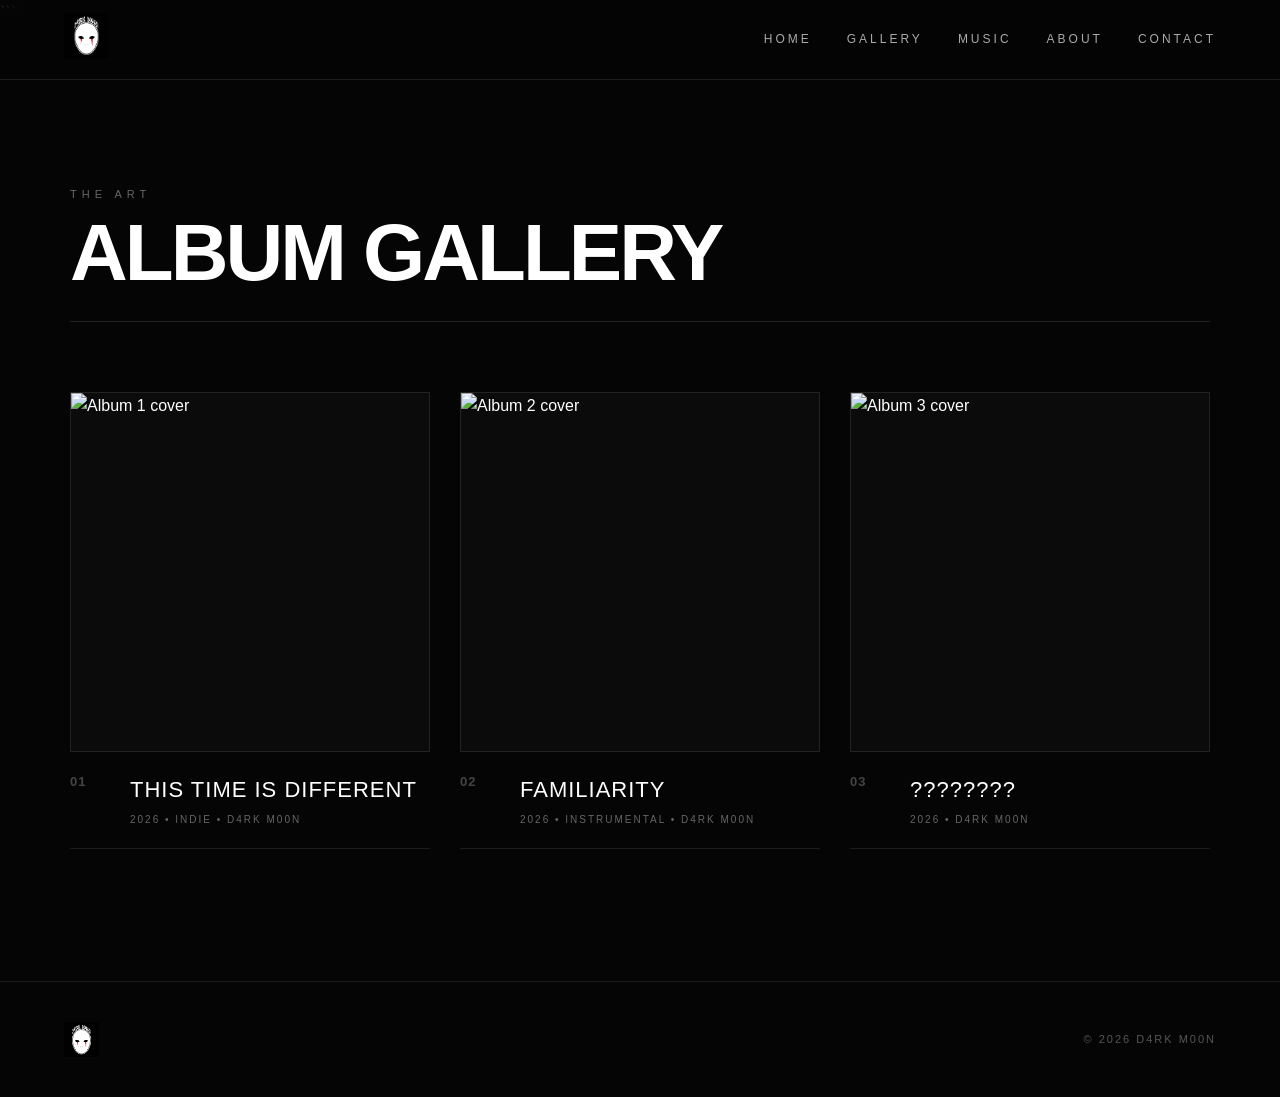
==== gallery.html @ 4975ec24 "Add files via upload" ====
<!DOCTYPE html>

<html lang="en">

<head>
    <meta charset="UTF-8">
    <meta name="viewport" content="width=device-width, initial-scale=1.0">

<title>D4RK M00N | Album Gallery</title>

<!-- Same stylesheet as the rest of the website -->
<link rel="stylesheet" href="style.css">

<link rel="icon" href="images/favicon.ico" type="image/x-icon">
```

</head>

<body>

<!-- ==============================
     NAVIGATION
=============================== -->

<header class="navbar">

    <a href="index.html" class="logo">
        <img src="images/logo.png" alt="D4RK M00N Logo">
    </a>

    <nav>
        <a href="index.html">Home</a>
        <a href="gallery.html">Gallery</a>
        <a href="index.html#music">Music</a>
        <a href="index.html#about">About</a>
        <a href="index.html#contact">Contact</a>
    </nav>

</header>


<!-- ==============================
     GALLERY HERO
=============================== -->

<main>

    <section class="gallery-section">

        <div class="section-header">

            <p class="section-label">
                THE ART
            </p>

            <h1>
                Album Gallery
            </h1>

        </div>


        <!-- ==============================
             ALBUM COVERS
        =============================== -->

        <div class="album-gallery">

            <!-- ALBUM 01 -->

            <article class="album-card">

                <div class="album-image">
                    <img
                        src="images/album1.png"
                        alt="Album 1 cover"
                    >
                </div>

                <div class="album-info">

                    <span class="album-number">
                        01
                    </span>

                    <div>
                        <h2>
                            This Time Is Different
                        </h2>

                        <p>
                            2026 • indie • D4RK M00N
                        </p>
                    </div>

                </div>

            </article>


            <!-- ALBUM 02 -->

            <article class="album-card">

                <div class="album-image">
                    <img
                        src="images/album2.png"
                        alt="Album 2 cover"
                    >
                </div>

                <div class="album-info">

                    <span class="album-number">
                        02
                    </span>

                    <div>
                        <h2>
                            Familiarity
                        </h2>

                        <p>
                            2026 • instrumental • D4RK M00N
                        </p>
                    </div>

                </div>

            </article>


            <!-- ALBUM 03 -->

<article class="album-card">

<button class="secret-album" onclick="revealSecret()">

    <div class="album-image">
        <img
            src="images/album3.png"
            alt="Album 3 cover"
        >
    </div>

    <div class="album-info">

        <span class="album-number">
            03
        </span>

        <div>
            <h2>
                ????????
            </h2>

            <p>
                2026 • D4RK M00N
            </p>
        </div>

    </div>

</button>


<!-- SECRET MESSAGE -->

<div id="secret-message" class="secret-message">
    <p>- .... .. ... / - .. -- . / .. ... / -.. .. ..-. ..-. . .-. . -. - -.--. -.-. --- -- .--. .-.. . - . / . -.. .. - .. --- -. -.--.-</p>
</div>

</article>


</main>


<!-- ==============================
     FOOTER
=============================== -->

<footer>

    <img
        src="images/logo.png"
        alt="D4RK M00N"
        class="footer-logo"
    >

    <p>
        © 2026 D4RK M00N
    </p>

</footer>
<script>
    function revealSecret() {
        const secret = document.getElementById("secret-message");

        secret.classList.toggle("show");
    }
</script>
</body>
</html>
---- style.css ----
/* ==================================
   RESET
================================== */

* {
    margin: 0;
    padding: 0;
    box-sizing: border-box;
}

html {
    scroll-behavior: smooth;
}

body {
    background: #050505;
    color: #ffffff;

    font-family:
        Arial,
        Helvetica,
        sans-serif;

    line-height: 1.6;
}


/* ==================================
   NAVIGATION
================================== */

.navbar {
    position: fixed;

    top: 0;
    left: 0;

    width: 100%;

    height: 80px;

    padding: 15px 5%;

    display: flex;

    justify-content: space-between;
    align-items: center;

    z-index: 1000;

    background: rgba(5, 5, 5, 0.85);

    border-bottom: 1px solid #1d1d1d;

    backdrop-filter: blur(12px);
}

.logo img {
    width: 45px;

    height: 45px;

    object-fit: contain;

}

.navbar nav {
    display: flex;

    gap: 35px;
}

.navbar nav a {
    color: #aaa;

    text-decoration: none;

    font-size: 12px;

    letter-spacing: 3px;

    text-transform: uppercase;

    transition: 0.3s;
}

.navbar nav a:hover {
    color: #ffffff;
}


/* ==================================
   HERO
================================== */

.hero {
    position: relative;

    min-height: 100vh;

    display: flex;

    justify-content: center;
    align-items: center;

    text-align: center;

    overflow: hidden;

    background:
        radial-gradient(
            circle at center,
            #202020 0%,
            #0c0c0c 40%,
            #050505 75%
        );
}

.hero-overlay {
    position: absolute;

    inset: 0;

    background:
        linear-gradient(
            180deg,
            transparent,
            rgba(0, 0, 0, 0.7)
        );
}

.hero-content {
    position: relative;

    z-index: 1;

    display: flex;

    flex-direction: column;

    align-items: center;
}

.hero-logo {
    width: 220px;

    max-width: 70vw;

    margin-bottom: 35px;

    filter:
        drop-shadow(
            0 0 30px rgba(255, 255, 255, 0.15)
        );
}

.hero-subtitle {
    color: #777;

    font-size: 11px;

    letter-spacing: 7px;

    margin-bottom: 35px;
}

.hero-button {
    padding: 14px 40px;

    border: 1px solid #555;

    color: #ffffff;

    text-decoration: none;

    font-size: 12px;

    letter-spacing: 4px;

    transition: 0.3s;
}

.hero-button:hover {
    background: #ffffff;

    color: #000000;
}


/* ==================================
   MUSIC SECTION
================================== */

.music-section {
    max-width: 1100px;

    margin: auto;

    padding: 130px 30px;
}

.section-header {
    margin-bottom: 60px;

    border-bottom: 1px solid #222;

    padding-bottom: 30px;
}

.section-label {
    color: #666;

    font-size: 11px;

    letter-spacing: 5px;

    margin-bottom: 12px;
}

.section-header h2,
.about-section h2,
.contact-section h2 {
    font-size: clamp(45px, 7vw, 80px);

    line-height: 0.95;

    text-transform: uppercase;

    letter-spacing: -3px;
}


/* ==================================
   TRACKS
================================== */

.track {
    display: grid;

    grid-template-columns: 80px 1fr;

    gap: 30px;

    padding: 40px 0;

    border-bottom: 1px solid #1c1c1c;
}

.track-number {
    color: #444;

    font-size: 18px;

    font-weight: bold;
}

.track-info h3 {
    font-size: 30px;

    margin-bottom: 3px;
}

.track-info > p {
    color: #666;

    font-size: 11px;

    letter-spacing: 3px;

    text-transform: uppercase;

    margin-bottom: 20px;
}

.track audio {
    width: 100%;

    max-width: 750px;

    height: 40px;
}


/* ==================================
   ABOUT
================================== */

.about-section {
    padding: 150px 30px;

    text-align: center;

    background: #0b0b0b;

    border-top: 1px solid #1b1b1b;

    border-bottom: 1px solid #1b1b1b;
}

.about-logo {
    width: 80px;

    margin-bottom: 35px;
}

.about-section h2 {
    margin-bottom: 30px;
}

.about-text {
    max-width: 600px;

    margin: auto;

    color: #888;

    font-size: 17px;
}


/* ==================================
   CONTACT / SOCIALS
================================== */

.contact-section {
    padding: 150px 30px;

    text-align: center;
}

.contact-section h2 {
    margin-bottom: 50px;
}

.social-links {
    display: flex;

    justify-content: center;

    flex-wrap: wrap;

    gap: 15px;
}

.social-links a {
    padding: 14px 25px;

    border: 1px solid #2c2c2c;

    color: #aaa;

    text-decoration: none;

    font-size: 11px;

    letter-spacing: 2px;

    text-transform: uppercase;

    transition: 0.3s;
}

.social-links a:hover {
    background: #ffffff;

    color: #000000;
}


/* ==================================
   FOOTER
================================== */

footer {
    padding: 40px 5%;

    display: flex;

    justify-content: space-between;

    align-items: center;

    border-top: 1px solid #1c1c1c;

    color: #555;

    font-size: 11px;

    letter-spacing: 2px;
}

.footer-logo {
    width: 35px;

    height: 35px;

    object-fit: contain;
}


/* ==================================
   MOBILE
================================== */

@media (max-width: 700px) {

    .navbar {
        height: 70px;

        padding: 12px 20px;
    }

    .navbar nav {
        gap: 15px;
    }

    .navbar nav a {
        font-size: 9px;

        letter-spacing: 1px;
    }

    .hero-logo {
        width: 170px;
    }

    .track {
        grid-template-columns: 1fr;

        gap: 10px;
    }

    .track-number {
        font-size: 13px;
    }

    .track-info h3 {
        font-size: 25px;
    }

    footer {
        flex-direction: column;

        gap: 15px;

        text-align: center;
    }
}
/* =========================
   SHEET MUSIC
   ========================= */

.sheet-music-section {
    max-width: 1100px;
    margin: 0 auto;
    padding: 130px 30px;
}

.sheet-music-content {
    margin-top: 50px;
}

.sheet-music-info {
    margin-bottom: 40px;
}

.sheet-music-info h3 {
    font-size: 28px;
    font-weight: 500;
    margin-bottom: 10px;
    letter-spacing: 1px;
}

.sheet-music-info > p {
    font-size: 14px;
    opacity: 0.6;
    margin-bottom: 35px;
}

.sheet-music-audio {
    width: 100%;
    max-width: 750px;
}

.audio-label {
    display: block;
    font-size: 10px;
    letter-spacing: 2px;
    margin-bottom: 10px;
    opacity: 0.6;
}

.sheet-music-audio audio {
    width: 100%;
    height: 40px;
}

/* PDF Viewer */

.pdf-container {
    width: 100%;
    height: 800px;
    border: 1px solid rgba(255, 255, 255, 0.15);
    overflow: hidden;
    background: #111;
}

.pdf-container iframe {
    width: 100%;
    height: 100%;
    border: none;
}

/* PDF Button */

.pdf-button-container {
    margin-top: 25px;
}

.pdf-button {
    display: inline-block;
    padding: 14px 25px;
    border: 1px solid rgba(255, 255, 255, 0.4);
    color: inherit;
    text-decoration: none;
    font-size: 11px;
    letter-spacing: 2px;
    transition: all 0.3s ease;
}

.pdf-button:hover {
    background: white;
    color: black;
    border-color: white;
}

/* Mobile */

@media (max-width: 768px) {

    .sheet-music-section {
        padding: 90px 20px;
    }

    .sheet-music-info h3 {
        font-size: 24px;
    }

    .pdf-container {
        height: 600px;
    }

}
/* Sheet Music Video */

.sheet-music-video {
    width: 100%;
    max-width: 900px;
    margin-top: 45px;
}

.sheet-music-video video {
    display: block;
    width: 100%;
    height: auto;
    max-height: 600px;
    background: #000;
    border: 1px solid rgba(255, 255, 255, 0.15);
}
/* ==================================
ALBUM GALLERY
================================== */

.gallery-section {
max-width: 1200px;
margin: auto;
padding: 160px 30px 130px;
}

.gallery-section .section-header {
margin-bottom: 70px;
}

.gallery-section .section-header h1 {
font-size: clamp(45px, 7vw, 80px);
line-height: 0.95;
text-transform: uppercase;
letter-spacing: -3px;
}

/* ==============================
ALBUM GRID
============================== */

.album-gallery {
display: grid;
grid-template-columns: repeat(3, 1fr);
gap: 30px;
}

/* ==============================
ALBUM CARD
============================== */

.album-card {
min-width: 0;
}

/* ==============================
ALBUM IMAGE
============================== */

.album-image {
position: relative;
width: 100%;
aspect-ratio: 1 / 1;

```
overflow: hidden;

background: #0b0b0b;
border: 1px solid #222;

transition: 0.4s ease;
```

}

.album-image img {
display: block;

```
width: 100%;
height: 100%;

object-fit: cover;

transition: 0.5s ease;
```

}

/* Hover effect */

.album-card:hover .album-image {
border-color: #555;
}

.album-card:hover .album-image img {
transform: scale(1.04);
}

/* ==============================
ALBUM INFORMATION
============================== */

.album-info {
display: grid;
grid-template-columns: 45px 1fr;

gap: 15px;

padding: 20px 0;

border-bottom: 1px solid #1c1c1c;

}

.album-number {
color: #444;

font-size: 13px;
font-weight: bold;

letter-spacing: 1px;

}

.album-info h2 {
margin-bottom: 5px;

font-size: 22px;
font-weight: 500;

text-transform: uppercase;
letter-spacing: 1px;

}

.album-info p {
color: #666;

font-size: 10px;
letter-spacing: 2px;

text-transform: uppercase;

}

/* ==============================
MOBILE
============================== */

@media (max-width: 800px) {

.gallery-section {
    padding: 120px 20px 90px;
}

.album-gallery {
    grid-template-columns: 1fr;
    gap: 50px;
}

.album-info h2 {
    font-size: 24px;
}

}
/* ==================================
SECRET ALBUM
================================== */

.secret-album {
display: block;

width: 100%;

padding: 0;

border: none;

background: none;

color: inherit;

font: inherit;

text-align: left;

cursor: pointer;

}

/* Keep the normal album hover effect */

.secret-album:hover .album-image {
border-color: #555;
}

.secret-album:hover .album-image img {
transform: scale(1.04);
}

/* ==============================
SECRET MESSAGE
============================== */

.secret-message {
max-height: 0;

overflow: hidden;

opacity: 0;

margin-top: 0;

padding: 0;

border: 1px solid transparent;

text-align: center;

transition:
    max-height 0.6s ease,
    opacity 0.6s ease,
    margin-top 0.6s ease,
    padding 0.6s ease;

}

/* Revealed state */

.secret-message.show {
max-height: 300px;

opacity: 1;

margin-top: 25px;

padding: 30px 20px;

border-color: #2c2c2c;

}

.secret-message p {
color: #888;

font-size: 12px;

letter-spacing: 4px;

line-height: 2;

text-transform: uppercase;

}
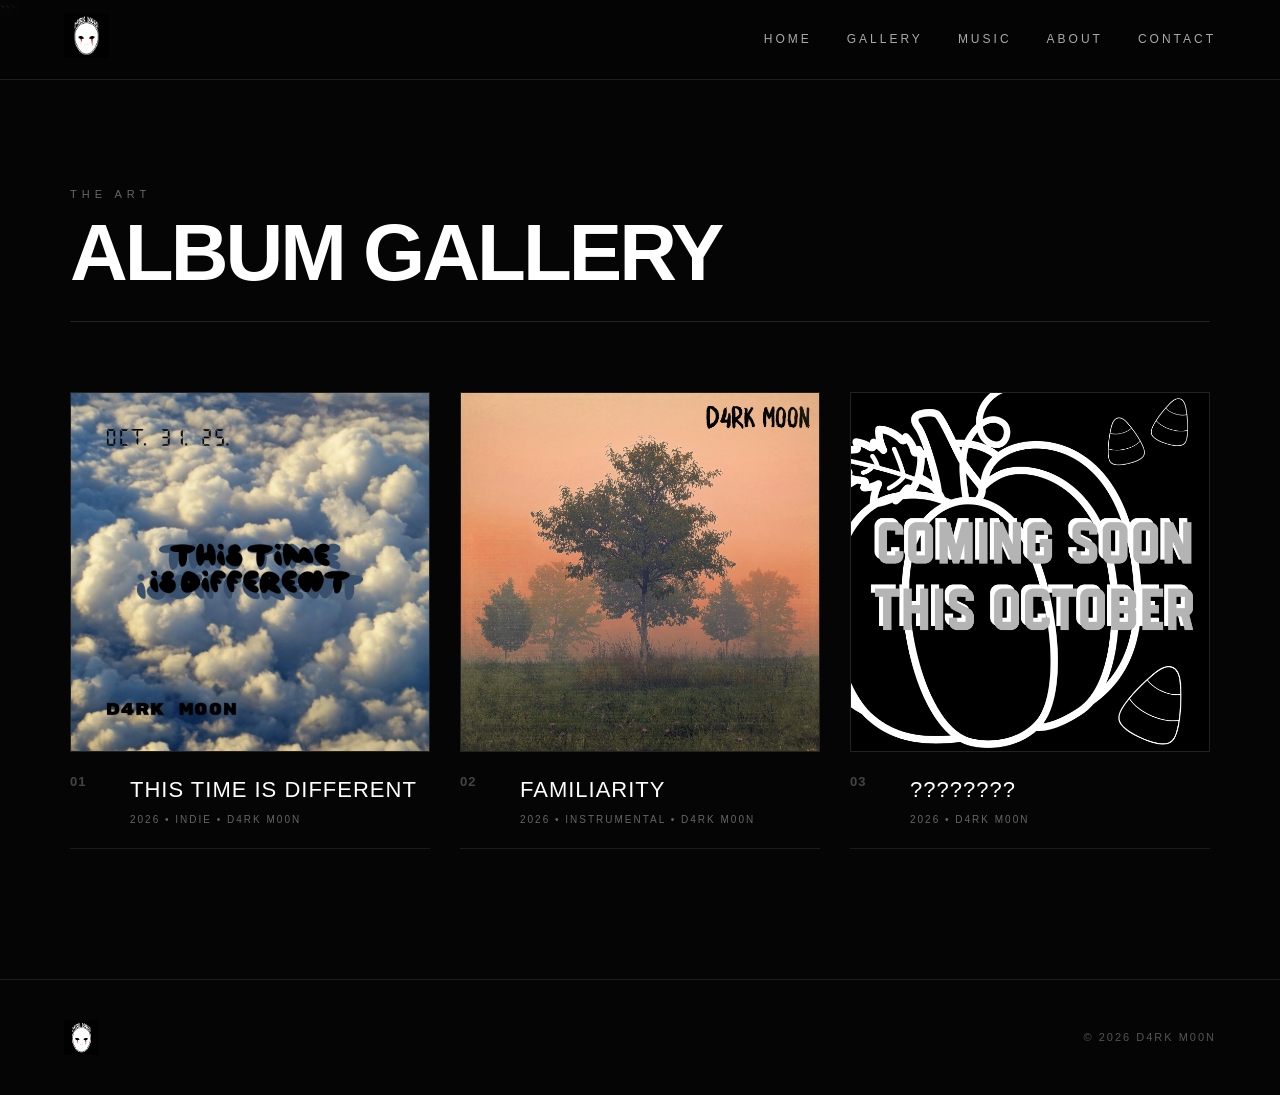
==== commit c14c3468: "Add files via upload" ====
--- a/gallery.html
+++ b/gallery.html
@@ -130,18 +130,31 @@
             </article>
 
 
-            <!-- ALBUM 03 -->
+<!-- ALBUM 03 - SECRET -->
 
 <article class="album-card">
 
-<button class="secret-album" onclick="revealSecret()">
-
-    <div class="album-image">
+<button class="secret-album" onclick="revealSecret()" aria-label="Reveal secret">
+
+    <div class="album-image secret-image">
+
         <img
             src="images/album3.png"
             alt="Album 3 cover"
         >
+
+        <!-- Secret overlay -->
+        <div id="secret-overlay" class="secret-overlay">
+
+            <div class="secret-content">
+                <span>YOU FOUND IT</span>
+                <p>Aopz Aptl Pz Kpmmlylua(Jvtwslal Lkpapvu)</p>
+            </div>
+
+        </div>
+
     </div>
+
 
     <div class="album-info">
 
@@ -163,15 +176,7 @@
 
 </button>
 
-
-<!-- SECRET MESSAGE -->
-
-<div id="secret-message" class="secret-message">
-    <p>- .... .. ... / - .. -- . / .. ... / -.. .. ..-. ..-. . .-. . -. - -.--. -.-. --- -- .--. .-.. . - . / . -.. .. - .. --- -. -.--.-</p>
-</div>
-
 </article>
-
 
 </main>
 
@@ -195,9 +200,23 @@
 </footer>
 <script>
     function revealSecret() {
-        const secret = document.getElementById("secret-message");
-
-        secret.classList.toggle("show");
+
+        const album = document.querySelector(".secret-album");
+
+        if (album.classList.contains("revealed")) {
+
+            album.classList.remove("revealed");
+
+        } else {
+
+            album.classList.add("glitching");
+
+            setTimeout(function () {
+                album.classList.remove("glitching");
+                album.classList.add("revealed");
+            }, 450);
+
+        }
     }
 </script>
 </body>
--- a/style.css
+++ b/style.css
@@ -615,28 +615,24 @@
 width: 100%;
 aspect-ratio: 1 / 1;
 
-```
 overflow: hidden;
 
 background: #0b0b0b;
 border: 1px solid #222;
 
 transition: 0.4s ease;
-```
 
 }
 
 .album-image img {
 display: block;
 
-```
 width: 100%;
 height: 100%;
 
 object-fit: cover;
 
 transition: 0.5s ease;
-```
 
 }
 
@@ -718,7 +714,7 @@
 
 }
 /* ==================================
-SECRET ALBUM
+SECRET ALBUM COVER
 ================================== */
 
 .secret-album {
@@ -742,67 +738,159 @@
 
 }
 
-/* Keep the normal album hover effect */
-
-.secret-album:hover .album-image {
-border-color: #555;
-}
-
-.secret-album:hover .album-image img {
-transform: scale(1.04);
-}
-
-/* ==============================
-SECRET MESSAGE
-============================== */
-
-.secret-message {
-max-height: 0;
+/* ==============================
+IMAGE
+============================== */
+
+.secret-image {
+position: relative;
 
 overflow: hidden;
 
+}
+
+/* ==============================
+SECRET OVERLAY
+============================== */
+
+.secret-overlay {
+position: absolute;
+
+inset: 0;
+
+display: flex;
+
+justify-content: center;
+
+align-items: center;
+
+padding: 30px;
+
+background: rgba(0, 0, 0, 0.88);
+
 opacity: 0;
 
-margin-top: 0;
-
-padding: 0;
-
-border: 1px solid transparent;
-
+visibility: hidden;
+
+transition:
+    opacity 0.5s ease,
+    visibility 0.5s ease;
+
+}
+
+/* Secret text */
+
+.secret-content {
 text-align: center;
 
-transition:
-    max-height 0.6s ease,
-    opacity 0.6s ease,
-    margin-top 0.6s ease,
-    padding 0.6s ease;
-
-}
-
-/* Revealed state */
-
-.secret-message.show {
-max-height: 300px;
-
+transform: translateY(15px);
+
+transition: transform 0.5s ease;
+
+}
+
+.secret-content span {
+display: block;
+
+margin-bottom: 20px;
+
+color: #555;
+
+font-size: 9px;
+
+letter-spacing: 5px;
+
+}
+
+.secret-content p {
+color: #ffffff;
+
+font-size: 14px;
+
+line-height: 2;
+
+letter-spacing: 4px;
+
+text-transform: uppercase;
+
+}
+
+/* ==============================
+REVEALED STATE
+============================== */
+
+.secret-album.revealed .secret-overlay {
 opacity: 1;
 
-margin-top: 25px;
-
-padding: 30px 20px;
-
-border-color: #2c2c2c;
-
-}
-
-.secret-message p {
-color: #888;
-
-font-size: 12px;
-
-letter-spacing: 4px;
-
-line-height: 2;
-
-text-transform: uppercase;
-
-}
+visibility: visible;
+
+}
+
+.secret-album.revealed .secret-content {
+transform: translateY(0);
+}
+
+/* Darken the album underneath */
+
+.secret-album.revealed .album-image img {
+filter: brightness(0.25);
+
+transform: scale(1.05);
+
+}
+
+/* ==============================
+GLITCH EFFECT
+============================== */
+
+.secret-album.glitching .album-image img {
+animation: albumGlitch 0.45s steps(2, end);
+}
+
+@keyframes albumGlitch {
+
+0% {
+    transform: translate(0, 0);
+    filter: brightness(1);
+}
+
+20% {
+    transform: translate(-5px, 2px);
+    filter: brightness(1.5);
+}
+
+40% {
+    transform: translate(5px, -2px);
+    filter: brightness(0.5);
+}
+
+60% {
+    transform: translate(-3px, 1px);
+    filter: brightness(1.3);
+}
+
+80% {
+    transform: translate(3px, -1px);
+    filter: brightness(0.7);
+}
+
+100% {
+    transform: translate(0, 0);
+    filter: brightness(0.25);
+}
+
+}
+
+/* ==============================
+MOBILE
+============================== */
+
+@media (max-width: 800px) {
+
+.secret-content p {
+    font-size: 11px;
+
+    letter-spacing: 3px;
+}
+
+}
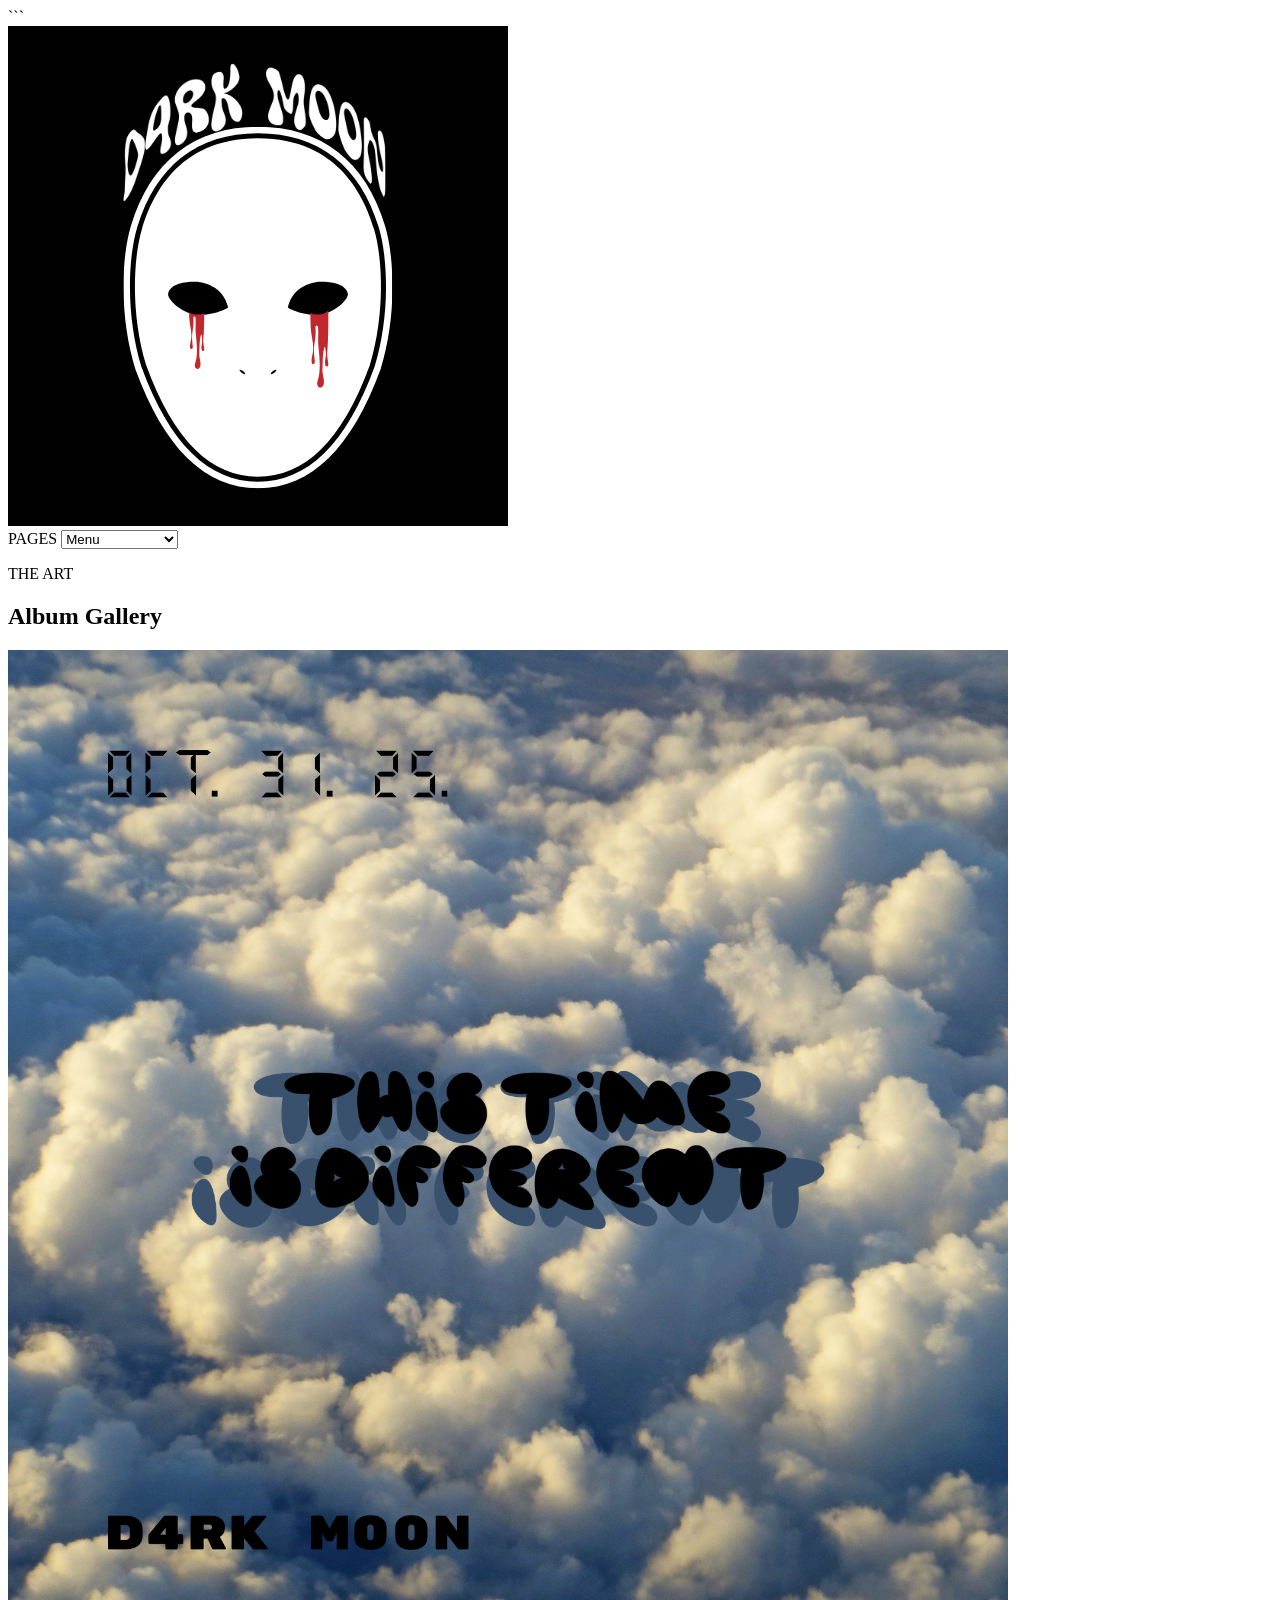
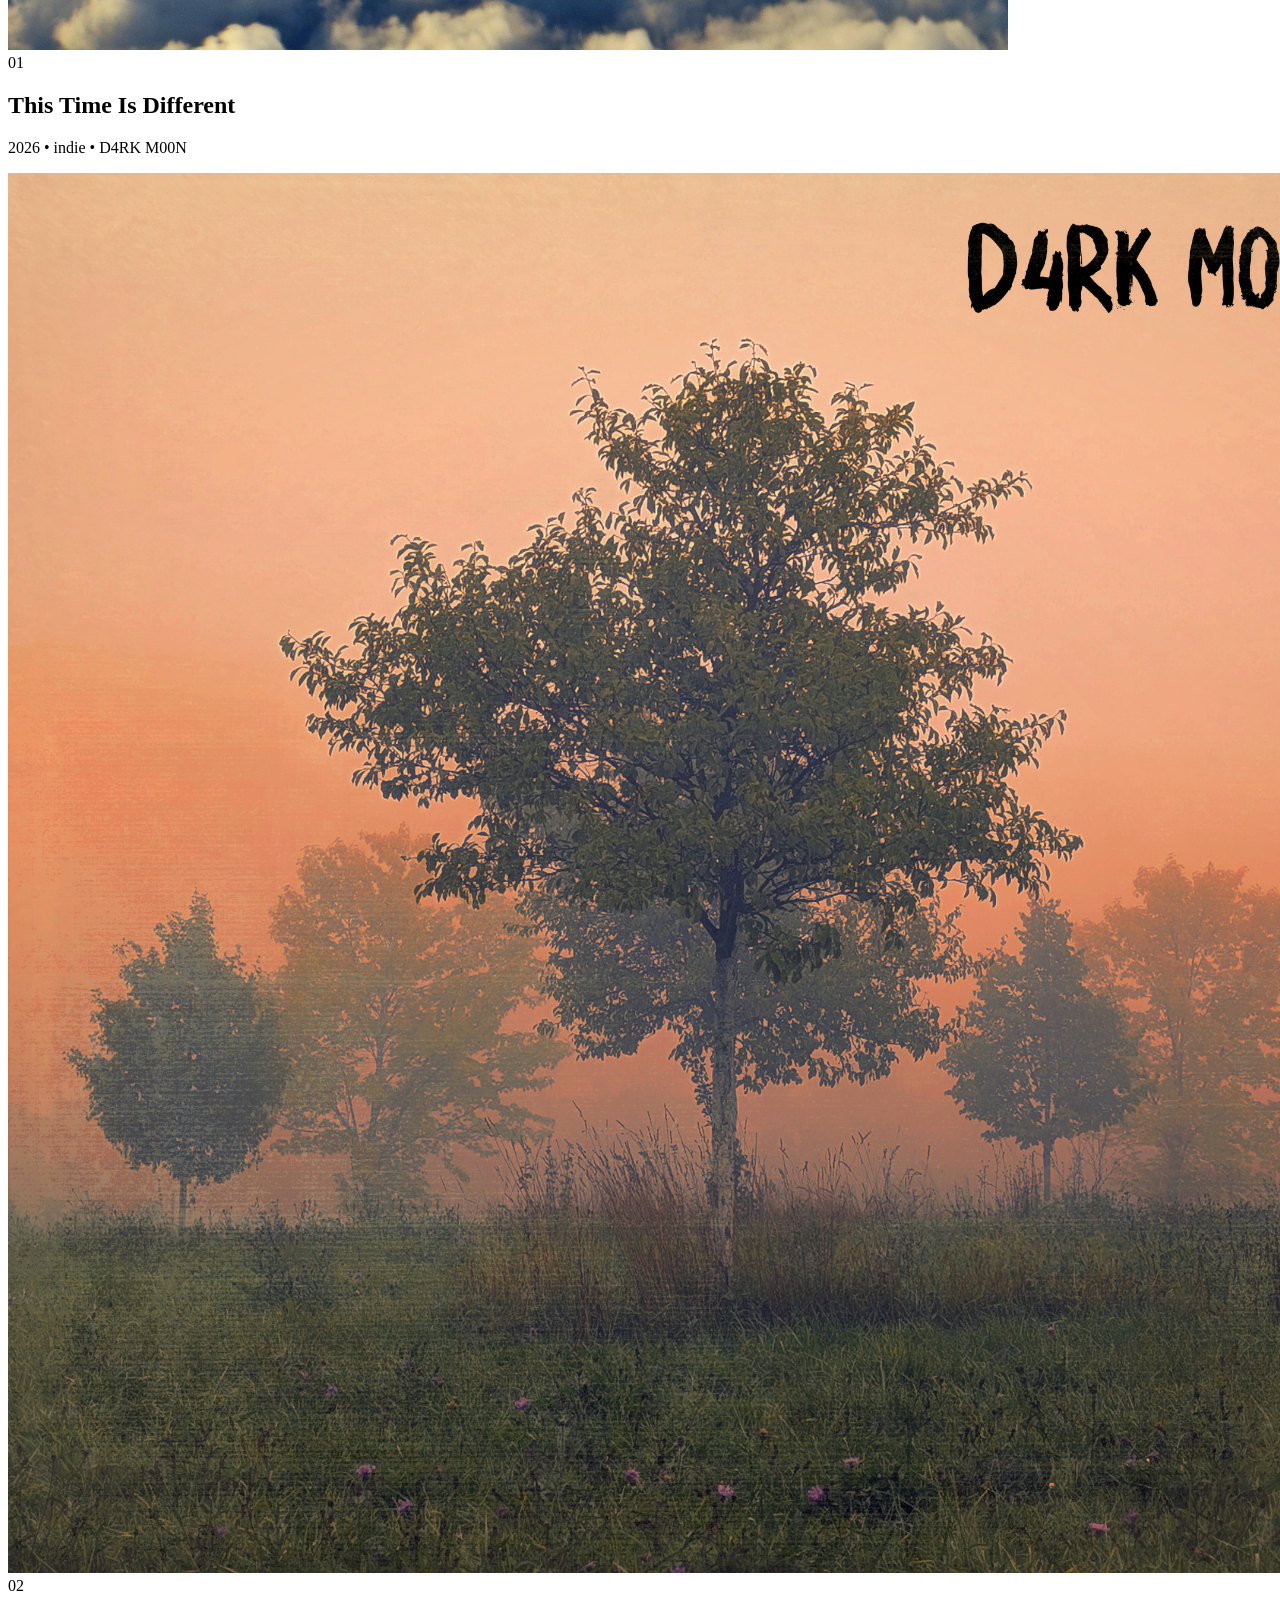
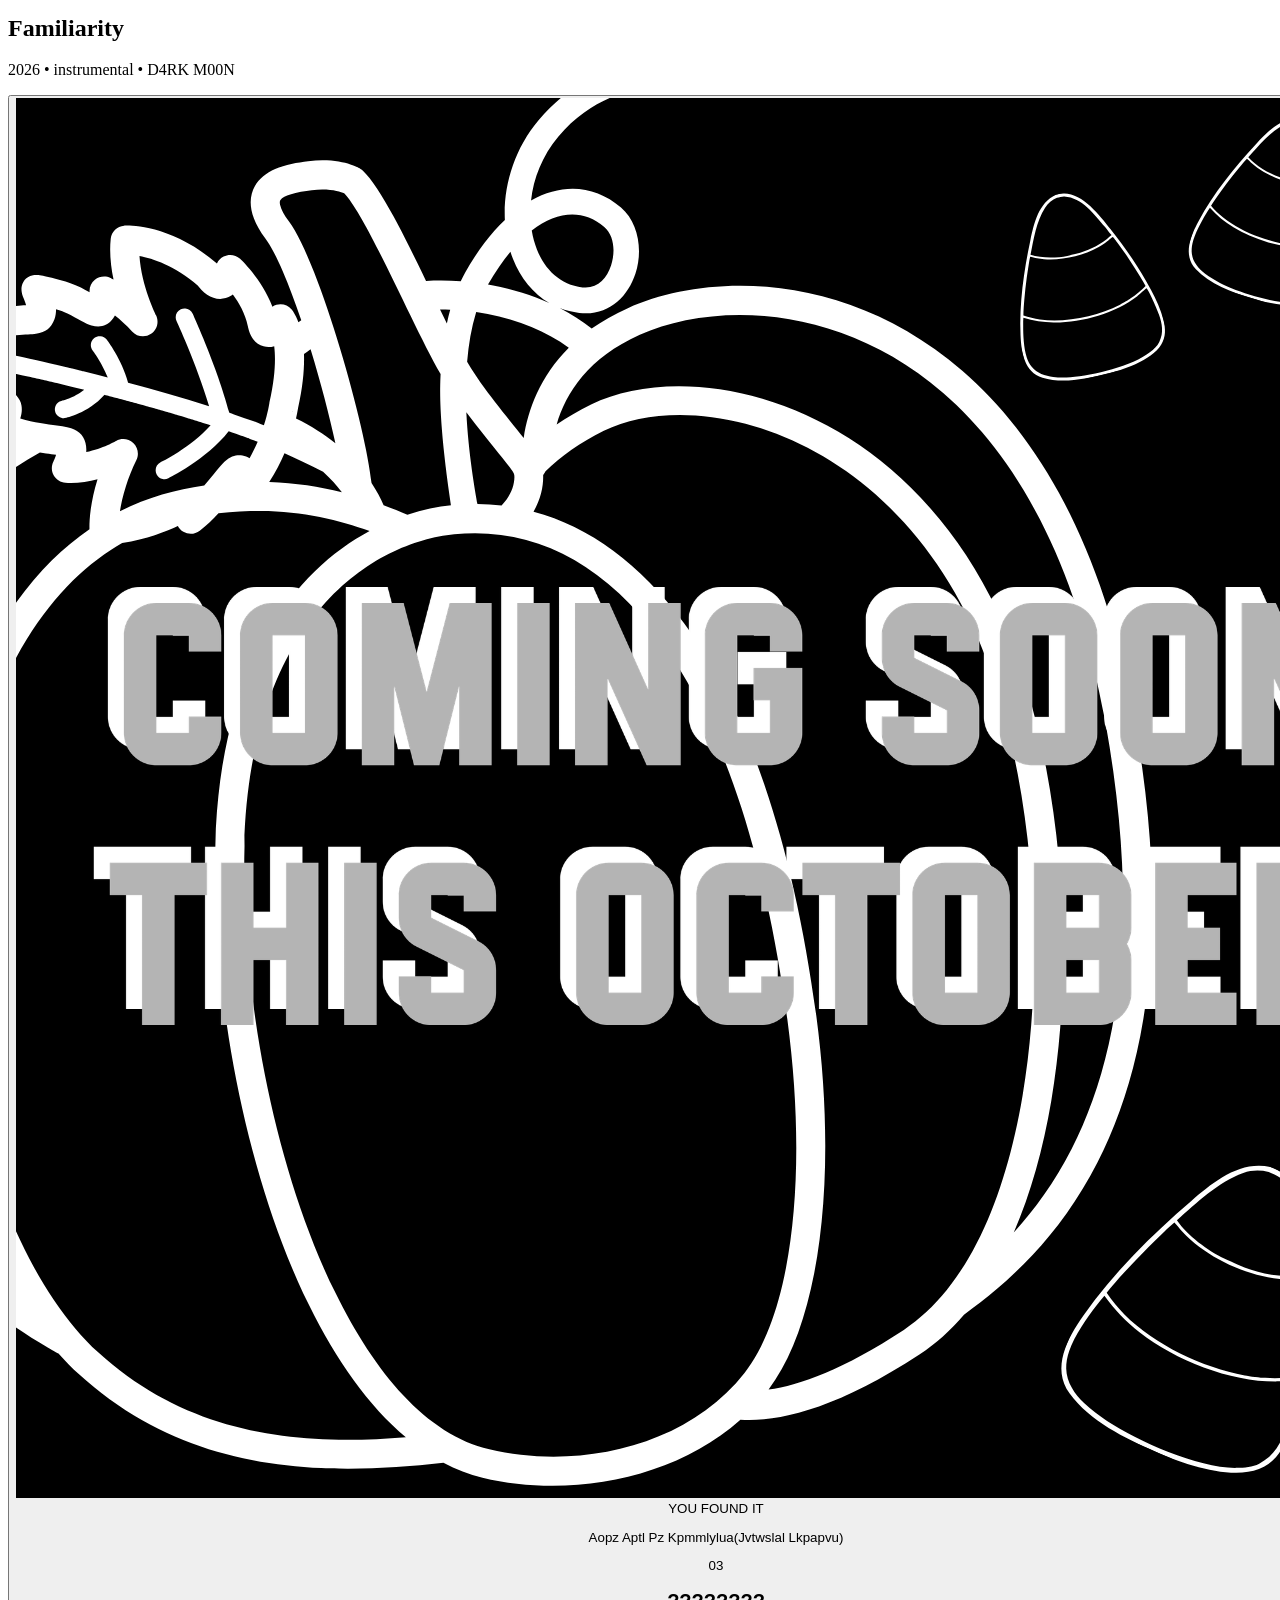
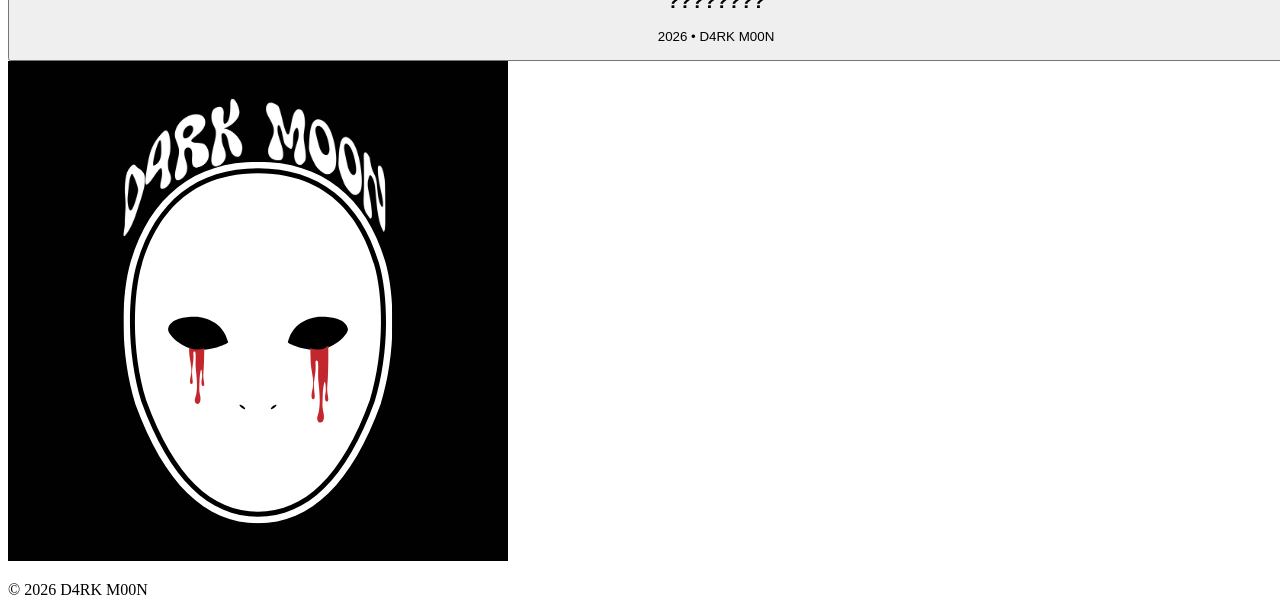
==== commit 94665309: "Add files via upload" ====
--- a/gallery.html
+++ b/gallery.html
@@ -29,12 +29,53 @@
     </a>
 
     <nav>
-        <a href="index.html">Home</a>
-        <a href="gallery.html">Gallery</a>
-        <a href="index.html#music">Music</a>
-        <a href="index.html#about">About</a>
-        <a href="index.html#contact">Contact</a>
-    </nav>
+
+    <div class="page-nav">
+
+        <label class="page-nav-label" for="page-navigation">
+            PAGES
+        </label>
+
+        <select
+            id="page-navigation"
+            class="page-navigation"
+            aria-label="Page navigation"
+            onchange="if (this.value) window.location.href = this.value;"
+        >
+
+            <option value="" selected>
+                Menu
+            </option>
+
+            <option value="index.html">
+                HOME
+            </option>
+
+            <option value="gallery.html">
+                GALLERY
+            </option>
+
+            <option value="music.html">
+                SOUNDCLOUD
+            </option>
+
+            <option value="index.html#sheet-music">
+                SHEET MUSIC
+            </option>
+
+            <option value="index.html#about">
+                ABOUT
+            </option>
+
+            <option value="index.html#contact">
+                CONTACT
+            </option>
+
+        </select>
+
+    </div>
+
+</nav>
 
 </header>
 
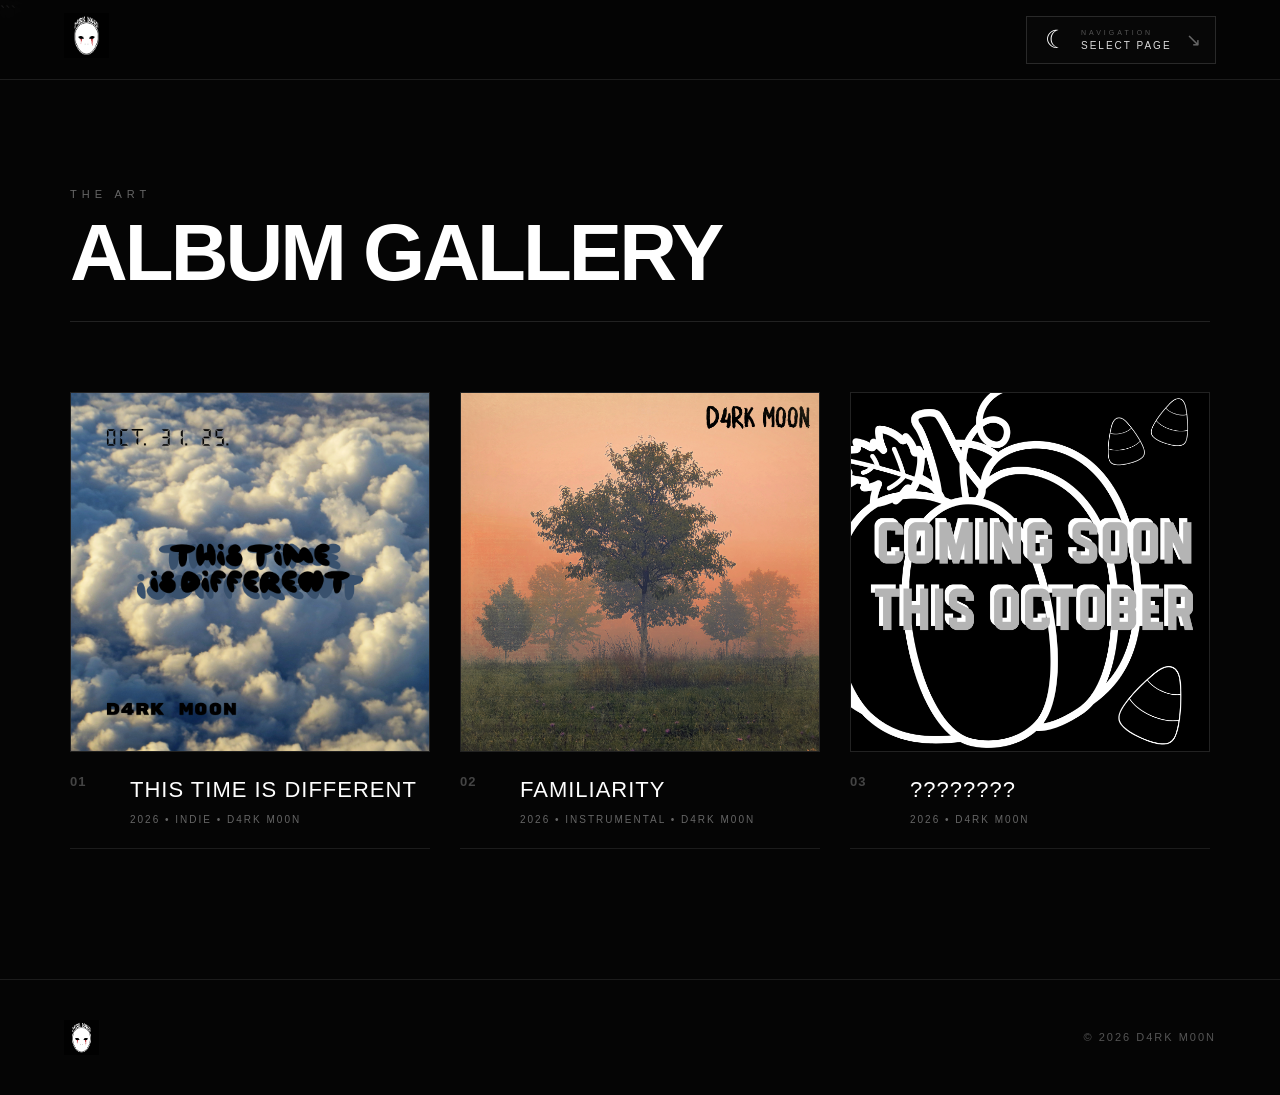
==== commit 827ae734: "Add files via upload" ====
--- a/gallery.html
+++ b/gallery.html
@@ -18,6 +18,23 @@
 
 <body>
 
+<!-- CLEAN LOADER -->
+<div id="site-loader">
+    <div class="loader-content">
+
+        <img src="images/logo.png" alt="D4RK M00N" class="loader-logo">
+
+        <div class="loader-line">
+            <div class="loader-progress"></div>
+        </div>
+
+        <div class="loader-text">
+            D4RK M00N
+        </div>
+
+    </div>
+</div>
+
 <!-- ==============================
      NAVIGATION
 =============================== -->
@@ -31,50 +48,70 @@
     <nav>
 
     <div class="page-nav">
-
-        <label class="page-nav-label" for="page-navigation">
-            PAGES
-        </label>
-
-        <select
-            id="page-navigation"
-            class="page-navigation"
-            aria-label="Page navigation"
-            onchange="if (this.value) window.location.href = this.value;"
-        >
-
-            <option value="" selected>
-                Menu
-            </option>
-
-            <option value="index.html">
-                HOME
-            </option>
-
-            <option value="gallery.html">
-                GALLERY
-            </option>
-
-            <option value="music.html">
-                SOUNDCLOUD
-            </option>
-
-            <option value="index.html#sheet-music">
-                SHEET MUSIC
-            </option>
-
-            <option value="index.html#about">
-                ABOUT
-            </option>
-
-            <option value="index.html#contact">
-                CONTACT
-            </option>
-
-        </select>
-
+    <div class="page-menu" id="pageMenu">
+
+        <button class="page-menu-button" id="pageMenuButton" type="button">
+            <span class="menu-moon">☾</span>
+
+            <span class="menu-text">
+                <span class="menu-small">NAVIGATION</span>
+                <span class="menu-current">SELECT PAGE</span>
+            </span>
+
+            <span class="menu-arrow">↘</span>
+        </button>
+
+        <div class="page-menu-dropdown" id="pageMenuDropdown">
+
+            <div class="menu-header">
+                
+                <span>SELECT</span>
+            </div>
+
+            <a href="index.html">
+                <span class="page-number">01</span>
+                <span class="page-name">HOME</span>
+                <span class="page-symbol">↗</span>
+            </a>
+
+            <a href="gallery.html">
+                <span class="page-number">02</span>
+                <span class="page-name">GALLERY</span>
+                <span class="page-symbol">↗</span>
+            </a>
+
+            <a href="music.html">
+                <span class="page-number">03</span>
+                <span class="page-name">SOUNDCLOUD</span>
+                <span class="page-symbol">↗</span>
+            </a>
+
+            <a href="index.html#sheet-music">
+                <span class="page-number">04</span>
+                <span class="page-name">SHEET MUSIC</span>
+                <span class="page-symbol">↗</span>
+            </a>
+
+            <a href="index.html#about">
+                <span class="page-number">05</span>
+                <span class="page-name">ABOUT</span>
+                <span class="page-symbol">↗</span>
+            </a>
+
+            <a href="index.html#contact">
+                <span class="page-number">06</span>
+                <span class="page-name">CONTACT</span>
+                <span class="page-symbol">↗</span>
+            </a>
+
+            <div class="menu-footer">
+                <span>◉ ONLINE</span>
+                <span>D4RK M00N</span>
+            </div>
+
+        </div>
     </div>
-
+</div>
 </nav>
 
 </header>
@@ -260,5 +297,75 @@
         }
     }
 </script>
+<script>
+
+window.addEventListener("load", function () {
+
+    const loadingScreen =
+        document.getElementById("loading-screen");
+
+    setTimeout(function () {
+
+        loadingScreen.classList.add("loaded");
+
+    }, 500);
+
+});
+
+</script>
+<script>
+const pageMenu = document.getElementById("pageMenu");
+const pageMenuButton = document.getElementById("pageMenuButton");
+
+pageMenuButton.addEventListener("click", function () {
+    const isOpen = pageMenu.classList.toggle("open");
+
+    pageMenuButton.setAttribute(
+        "aria-expanded",
+        isOpen ? "true" : "false"
+    );
+});
+
+/* Close when clicking outside */
+
+document.addEventListener("click", function (event) {
+
+    if (!pageMenu.contains(event.target)) {
+        pageMenu.classList.remove("open");
+
+        pageMenuButton.setAttribute(
+            "aria-expanded",
+            "false"
+        );
+    }
+
+});
+
+/* Close with Escape */
+
+document.addEventListener("keydown", function (event) {
+
+    if (event.key === "Escape") {
+        pageMenu.classList.remove("open");
+
+        pageMenuButton.setAttribute(
+            "aria-expanded",
+            "false"
+        );
+    }
+
+});
+</script>
+<script>
+window.addEventListener("load", function () {
+
+    const loader = document.getElementById("site-loader");
+
+    setTimeout(function () {
+        loader.classList.add("loaded");
+    }, 400);
+
+});
+</script>
 </body>
 </html>
--- a/style.css
+++ b/style.css
@@ -0,0 +1,2786 @@
+/* ==================================
+   RESET
+================================== */
+
+* {
+    margin: 0;
+    padding: 0;
+    box-sizing: border-box;
+}
+
+html {
+    scroll-behavior: smooth;
+}
+
+body {
+    background: #050505;
+    color: #ffffff;
+
+    font-family:
+        Arial,
+        Helvetica,
+        sans-serif;
+
+    line-height: 1.6;
+}
+
+
+/* ==================================
+   NAVIGATION
+================================== */
+
+.navbar {
+    position: fixed;
+
+    top: 0;
+    left: 0;
+
+    width: 100%;
+
+    height: 80px;
+
+    padding: 15px 5%;
+
+    display: flex;
+
+    justify-content: space-between;
+    align-items: center;
+
+    z-index: 1000;
+
+    background: rgba(5, 5, 5, 0.85);
+
+    border-bottom: 1px solid #1d1d1d;
+
+    backdrop-filter: blur(12px);
+}
+
+.logo img {
+    width: 45px;
+
+    height: 45px;
+
+    object-fit: contain;
+
+}
+
+.navbar nav {
+    display: flex;
+
+    gap: 35px;
+}
+
+.navbar nav a {
+    color: #aaa;
+
+    text-decoration: none;
+
+    font-size: 12px;
+
+    letter-spacing: 3px;
+
+    text-transform: uppercase;
+
+    transition: 0.3s;
+}
+
+.navbar nav a:hover {
+    color: #ffffff;
+}
+
+
+/* ==================================
+   HERO
+================================== */
+
+.hero {
+    position: relative;
+
+    min-height: 100vh;
+
+    display: flex;
+
+    justify-content: center;
+    align-items: center;
+
+    text-align: center;
+
+    overflow: hidden;
+
+    background:
+        radial-gradient(
+            circle at center,
+            #202020 0%,
+            #0c0c0c 40%,
+            #050505 75%
+        );
+}
+
+.hero-overlay {
+    position: absolute;
+
+    inset: 0;
+
+    background:
+        linear-gradient(
+            180deg,
+            transparent,
+            rgba(0, 0, 0, 0.7)
+        );
+}
+
+.hero-content {
+    position: relative;
+
+    z-index: 1;
+
+    display: flex;
+
+    flex-direction: column;
+
+    align-items: center;
+}
+
+.hero-logo {
+    width: 220px;
+
+    max-width: 70vw;
+
+    margin-bottom: 35px;
+
+    filter:
+        drop-shadow(
+            0 0 30px rgba(255, 255, 255, 0.15)
+        );
+}
+
+.hero-subtitle {
+    color: #777;
+
+    font-size: 11px;
+
+    letter-spacing: 7px;
+
+    margin-bottom: 35px;
+}
+
+.hero-button {
+    padding: 14px 40px;
+
+    border: 1px solid #555;
+
+    color: #ffffff;
+
+    text-decoration: none;
+
+    font-size: 12px;
+
+    letter-spacing: 4px;
+
+    transition: 0.3s;
+}
+
+.hero-button:hover {
+    background: #ffffff;
+
+    color: #000000;
+}
+
+
+/* ==================================
+   MUSIC SECTION
+================================== */
+
+.music-section {
+    max-width: 1100px;
+
+    margin: auto;
+
+    padding: 130px 30px;
+}
+
+.section-header {
+    margin-bottom: 60px;
+
+    border-bottom: 1px solid #222;
+
+    padding-bottom: 30px;
+}
+
+.section-label {
+    color: #666;
+
+    font-size: 11px;
+
+    letter-spacing: 5px;
+
+    margin-bottom: 12px;
+}
+
+.section-header h2,
+.about-section h2,
+.contact-section h2 {
+    font-size: clamp(45px, 7vw, 80px);
+
+    line-height: 0.95;
+
+    text-transform: uppercase;
+
+    letter-spacing: -3px;
+}
+
+
+/* ==================================
+   TRACKS
+================================== */
+
+.track {
+    display: grid;
+
+    grid-template-columns: 80px 1fr;
+
+    gap: 30px;
+
+    padding: 40px 0;
+
+    border-bottom: 1px solid #1c1c1c;
+}
+
+.track-number {
+    color: #444;
+
+    font-size: 18px;
+
+    font-weight: bold;
+}
+
+.track-info h3 {
+    font-size: 30px;
+
+    margin-bottom: 3px;
+}
+
+.track-info > p {
+    color: #666;
+
+    font-size: 11px;
+
+    letter-spacing: 3px;
+
+    text-transform: uppercase;
+
+    margin-bottom: 20px;
+}
+
+.track audio {
+    width: 100%;
+
+    max-width: 750px;
+
+    height: 40px;
+}
+
+
+/* ==================================
+   ABOUT
+================================== */
+
+.about-section {
+    padding: 150px 30px;
+
+    text-align: center;
+
+    background: #0b0b0b;
+
+    border-top: 1px solid #1b1b1b;
+
+    border-bottom: 1px solid #1b1b1b;
+}
+
+.about-logo {
+    width: 80px;
+
+    margin-bottom: 35px;
+}
+
+.about-section h2 {
+    margin-bottom: 30px;
+}
+
+.about-text {
+    max-width: 600px;
+
+    margin: auto;
+
+    color: #888;
+
+    font-size: 17px;
+}
+
+
+/* ==================================
+   CONTACT / SOCIALS
+================================== */
+
+.contact-section {
+    padding: 150px 30px;
+
+    text-align: center;
+}
+
+.contact-section h2 {
+    margin-bottom: 50px;
+}
+
+.social-links {
+    display: flex;
+
+    justify-content: center;
+
+    flex-wrap: wrap;
+
+    gap: 15px;
+}
+
+.social-links a {
+    padding: 14px 25px;
+
+    border: 1px solid #2c2c2c;
+
+    color: #aaa;
+
+    text-decoration: none;
+
+    font-size: 11px;
+
+    letter-spacing: 2px;
+
+    text-transform: uppercase;
+
+    transition: 0.3s;
+}
+
+.social-links a:hover {
+    background: #ffffff;
+
+    color: #000000;
+}
+
+
+/* ==================================
+   FOOTER
+================================== */
+
+footer {
+    padding: 40px 5%;
+
+    display: flex;
+
+    justify-content: space-between;
+
+    align-items: center;
+
+    border-top: 1px solid #1c1c1c;
+
+    color: #555;
+
+    font-size: 11px;
+
+    letter-spacing: 2px;
+}
+
+.footer-logo {
+    width: 35px;
+
+    height: 35px;
+
+    object-fit: contain;
+}
+
+
+/* ==================================
+   MOBILE
+================================== */
+
+@media (max-width: 700px) {
+
+    .navbar {
+        height: 70px;
+
+        padding: 12px 20px;
+    }
+
+    .navbar nav {
+        gap: 15px;
+    }
+
+    .navbar nav a {
+        font-size: 9px;
+
+        letter-spacing: 1px;
+    }
+
+    .hero-logo {
+        width: 170px;
+    }
+
+    .track {
+        grid-template-columns: 1fr;
+
+        gap: 10px;
+    }
+
+    .track-number {
+        font-size: 13px;
+    }
+
+    .track-info h3 {
+        font-size: 25px;
+    }
+
+    footer {
+        flex-direction: column;
+
+        gap: 15px;
+
+        text-align: center;
+    }
+}
+/* =========================
+   SHEET MUSIC
+   ========================= */
+
+.sheet-music-section {
+    max-width: 1100px;
+    margin: 0 auto;
+    padding: 130px 30px;
+}
+
+.sheet-music-content {
+    margin-top: 50px;
+}
+
+.sheet-music-info {
+    margin-bottom: 40px;
+}
+
+.sheet-music-info h3 {
+    font-size: 28px;
+    font-weight: 500;
+    margin-bottom: 10px;
+    letter-spacing: 1px;
+}
+
+.sheet-music-info > p {
+    font-size: 14px;
+    opacity: 0.6;
+    margin-bottom: 35px;
+}
+
+.sheet-music-audio {
+    width: 100%;
+    max-width: 750px;
+}
+
+.audio-label {
+    display: block;
+    font-size: 10px;
+    letter-spacing: 2px;
+    margin-bottom: 10px;
+    opacity: 0.6;
+}
+
+.sheet-music-audio audio {
+    width: 100%;
+    height: 40px;
+}
+
+/* PDF Viewer */
+
+.pdf-container {
+    width: 100%;
+    height: 800px;
+    border: 1px solid rgba(255, 255, 255, 0.15);
+    overflow: hidden;
+    background: #111;
+}
+
+.pdf-container iframe {
+    width: 100%;
+    height: 100%;
+    border: none;
+}
+
+/* PDF Button */
+
+.pdf-button-container {
+    margin-top: 25px;
+}
+
+.pdf-button {
+    display: inline-block;
+    padding: 14px 25px;
+    border: 1px solid rgba(255, 255, 255, 0.4);
+    color: inherit;
+    text-decoration: none;
+    font-size: 11px;
+    letter-spacing: 2px;
+    transition: all 0.3s ease;
+}
+
+.pdf-button:hover {
+    background: white;
+    color: black;
+    border-color: white;
+}
+
+/* Mobile */
+
+@media (max-width: 768px) {
+
+    .sheet-music-section {
+        padding: 90px 20px;
+    }
+
+    .sheet-music-info h3 {
+        font-size: 24px;
+    }
+
+    .pdf-container {
+        height: 600px;
+    }
+
+}
+/* Sheet Music Video */
+
+.sheet-music-video {
+    width: 100%;
+    max-width: 900px;
+    margin-top: 45px;
+}
+
+.sheet-music-video video {
+    display: block;
+    width: 100%;
+    height: auto;
+    max-height: 600px;
+    background: #000;
+    border: 1px solid rgba(255, 255, 255, 0.15);
+}
+/* ==================================
+ALBUM GALLERY
+================================== */
+
+.gallery-section {
+max-width: 1200px;
+margin: auto;
+padding: 160px 30px 130px;
+}
+
+.gallery-section .section-header {
+margin-bottom: 70px;
+}
+
+.gallery-section .section-header h1 {
+font-size: clamp(45px, 7vw, 80px);
+line-height: 0.95;
+text-transform: uppercase;
+letter-spacing: -3px;
+}
+
+/* ==============================
+ALBUM GRID
+============================== */
+
+.album-gallery {
+display: grid;
+grid-template-columns: repeat(3, 1fr);
+gap: 30px;
+}
+
+/* ==============================
+ALBUM CARD
+============================== */
+
+.album-card {
+min-width: 0;
+}
+
+/* ==============================
+ALBUM IMAGE
+============================== */
+
+.album-image {
+position: relative;
+width: 100%;
+aspect-ratio: 1 / 1;
+
+overflow: hidden;
+
+background: #0b0b0b;
+border: 1px solid #222;
+
+transition: 0.4s ease;
+
+}
+
+.album-image img {
+display: block;
+
+width: 100%;
+height: 100%;
+
+object-fit: cover;
+
+transition: 0.5s ease;
+
+}
+
+/* Hover effect */
+
+.album-card:hover .album-image {
+border-color: #555;
+}
+
+.album-card:hover .album-image img {
+transform: scale(1.04);
+}
+
+/* ==============================
+ALBUM INFORMATION
+============================== */
+
+.album-info {
+display: grid;
+grid-template-columns: 45px 1fr;
+
+gap: 15px;
+
+padding: 20px 0;
+
+border-bottom: 1px solid #1c1c1c;
+
+}
+
+.album-number {
+color: #444;
+
+font-size: 13px;
+font-weight: bold;
+
+letter-spacing: 1px;
+
+}
+
+.album-info h2 {
+margin-bottom: 5px;
+
+font-size: 22px;
+font-weight: 500;
+
+text-transform: uppercase;
+letter-spacing: 1px;
+
+}
+
+.album-info p {
+color: #666;
+
+font-size: 10px;
+letter-spacing: 2px;
+
+text-transform: uppercase;
+
+}
+
+/* ==============================
+MOBILE
+============================== */
+
+@media (max-width: 800px) {
+
+.gallery-section {
+    padding: 120px 20px 90px;
+}
+
+.album-gallery {
+    grid-template-columns: 1fr;
+    gap: 50px;
+}
+
+.album-info h2 {
+    font-size: 24px;
+}
+
+}
+/* ==================================
+SECRET ALBUM COVER
+================================== */
+
+.secret-album {
+display: block;
+
+width: 100%;
+
+padding: 0;
+
+border: none;
+
+background: none;
+
+color: inherit;
+
+font: inherit;
+
+text-align: left;
+
+cursor: pointer;
+
+}
+
+/* ==============================
+IMAGE
+============================== */
+
+.secret-image {
+position: relative;
+
+overflow: hidden;
+
+}
+
+/* ==============================
+SECRET OVERLAY
+============================== */
+
+.secret-overlay {
+position: absolute;
+
+inset: 0;
+
+display: flex;
+
+justify-content: center;
+
+align-items: center;
+
+padding: 30px;
+
+background: rgba(0, 0, 0, 0.88);
+
+opacity: 0;
+
+visibility: hidden;
+
+transition:
+    opacity 0.5s ease,
+    visibility 0.5s ease;
+
+}
+
+/* Secret text */
+
+.secret-content {
+text-align: center;
+
+transform: translateY(15px);
+
+transition: transform 0.5s ease;
+
+}
+
+.secret-content span {
+display: block;
+
+margin-bottom: 20px;
+
+color: #555;
+
+font-size: 9px;
+
+letter-spacing: 5px;
+
+}
+
+.secret-content p {
+color: #ffffff;
+
+font-size: 14px;
+
+line-height: 2;
+
+letter-spacing: 4px;
+
+text-transform: uppercase;
+
+}
+
+/* ==============================
+REVEALED STATE
+============================== */
+
+.secret-album.revealed .secret-overlay {
+opacity: 1;
+
+visibility: visible;
+
+}
+
+.secret-album.revealed .secret-content {
+transform: translateY(0);
+}
+
+/* Darken the album underneath */
+
+.secret-album.revealed .album-image img {
+filter: brightness(0.25);
+
+transform: scale(1.05);
+
+}
+
+/* ==============================
+GLITCH EFFECT
+============================== */
+
+.secret-album.glitching .album-image img {
+animation: albumGlitch 0.45s steps(2, end);
+}
+
+@keyframes albumGlitch {
+
+0% {
+    transform: translate(0, 0);
+    filter: brightness(1);
+}
+
+20% {
+    transform: translate(-5px, 2px);
+    filter: brightness(1.5);
+}
+
+40% {
+    transform: translate(5px, -2px);
+    filter: brightness(0.5);
+}
+
+60% {
+    transform: translate(-3px, 1px);
+    filter: brightness(1.3);
+}
+
+80% {
+    transform: translate(3px, -1px);
+    filter: brightness(0.7);
+}
+
+100% {
+    transform: translate(0, 0);
+    filter: brightness(0.25);
+}
+
+}
+
+/* ==============================
+MOBILE
+============================== */
+
+@media (max-width: 800px) {
+
+.secret-content p {
+    font-size: 11px;
+
+    letter-spacing: 3px;
+}
+
+}
+/* ==================================
+   D4RK M00N PAGE NAVIGATION
+================================== */
+
+/* =========================================================
+   D4RK M00N — CUSTOM PAGE MENU
+   ========================================================= */
+
+.page-nav {
+    display: flex;
+    align-items: center;
+    position: relative;
+    z-index: 1000;
+}
+
+.page-menu {
+    position: relative;
+}
+
+/* MAIN BUTTON */
+
+.page-menu-button {
+    position: relative;
+    width: 190px;
+    height: 48px;
+
+    display: flex;
+    align-items: center;
+
+    padding: 0 14px;
+
+    background: rgba(8, 8, 8, 0.92);
+    border: 1px solid #292929;
+
+    color: #fff;
+
+    cursor: pointer;
+
+    font-family: inherit;
+
+    overflow: hidden;
+
+    transition:
+        border-color 0.3s ease,
+        background 0.3s ease,
+        transform 0.3s ease;
+}
+
+/* animated line */
+
+.page-menu-button::before {
+    content: "";
+    position: absolute;
+
+    left: -100%;
+    bottom: 0;
+
+    width: 100%;
+    height: 1px;
+
+    background: #fff;
+
+    transition: left 0.4s ease;
+}
+
+.page-menu-button:hover::before,
+.page-menu.open .page-menu-button::before {
+    left: 0;
+}
+
+.page-menu-button:hover,
+.page-menu.open .page-menu-button {
+    border-color: #555;
+    background: #0d0d0d;
+}
+
+/* MOON */
+
+.menu-moon {
+    width: 30px;
+    height: 30px;
+
+    display: flex;
+    align-items: center;
+    justify-content: center;
+
+    margin-right: 10px;
+
+    font-size: 25px;
+    line-height: 1;
+
+    color: #fff;
+
+    transition:
+        transform 0.5s ease,
+        text-shadow 0.3s ease;
+}
+
+.page-menu-button:hover .menu-moon,
+.page-menu.open .menu-moon {
+    transform: rotate(-25deg);
+    text-shadow: 0 0 12px rgba(255,255,255,0.5);
+}
+
+/* TEXT */
+
+.menu-text {
+    display: flex;
+    flex-direction: column;
+
+    align-items: flex-start;
+
+    line-height: 1;
+}
+
+.menu-small {
+    margin-bottom: 5px;
+
+    color: #555;
+
+    font-size: 7px;
+    letter-spacing: 3px;
+}
+
+.menu-current {
+    color: #ddd;
+
+    font-size: 10px;
+    letter-spacing: 2px;
+}
+
+/* ARROW */
+
+.menu-arrow {
+    margin-left: auto;
+
+    color: #666;
+
+    font-size: 18px;
+
+    transition:
+        transform 0.35s ease,
+        color 0.3s ease;
+}
+
+.page-menu.open .menu-arrow {
+    transform: rotate(90deg);
+    color: #fff;
+}
+
+
+/* =========================================================
+   DROPDOWN
+   ========================================================= */
+
+.page-menu-dropdown {
+    position: absolute;
+
+    top: calc(100% + 8px);
+    right: 0;
+
+    width: 270px;
+
+    padding: 8px;
+
+    background:
+        linear-gradient(
+            135deg,
+            rgba(25,25,25,0.98),
+            rgba(5,5,5,0.98)
+        );
+
+    border: 1px solid #292929;
+
+    box-shadow:
+        0 20px 60px rgba(0,0,0,0.7),
+        0 0 30px rgba(255,255,255,0.025);
+
+    backdrop-filter: blur(15px);
+    -webkit-backdrop-filter: blur(15px);
+
+    opacity: 0;
+    visibility: hidden;
+
+    transform:
+        translateY(-10px)
+        scale(0.97);
+
+    transform-origin: top right;
+
+    transition:
+        opacity 0.25s ease,
+        transform 0.3s ease,
+        visibility 0.3s ease;
+}
+
+.page-menu.open .page-menu-dropdown {
+    opacity: 1;
+    visibility: visible;
+
+    transform:
+        translateY(0)
+        scale(1);
+}
+
+
+/* =========================================================
+   MENU HEADER
+   ========================================================= */
+
+.menu-header {
+    display: flex;
+    justify-content: space-between;
+
+    padding: 10px 10px 9px;
+
+    border-bottom: 1px solid #202020;
+
+    color: #4d4d4d;
+
+    font-size: 7px;
+    letter-spacing: 3px;
+}
+
+
+/* =========================================================
+   MENU ITEMS
+   ========================================================= */
+
+.page-menu-dropdown a {
+    position: relative;
+
+    display: flex;
+    align-items: center;
+
+    height: 46px;
+
+    padding: 0 10px;
+
+    color: #777;
+
+    text-decoration: none;
+
+    border-bottom: 1px solid #161616;
+
+    overflow: hidden;
+
+    transition:
+        color 0.25s ease,
+        padding-left 0.3s ease,
+        background 0.3s ease;
+}
+
+/* hover background */
+
+.page-menu-dropdown a::before {
+    content: "";
+
+    position: absolute;
+
+    left: 0;
+    top: 0;
+
+    width: 0;
+    height: 100%;
+
+    background: rgba(255,255,255,0.045);
+
+    transition: width 0.35s ease;
+}
+
+.page-menu-dropdown a:hover::before {
+    width: 100%;
+}
+
+.page-menu-dropdown a:hover {
+    padding-left: 16px;
+    color: #fff;
+}
+
+
+/* PAGE NUMBER */
+
+.page-number {
+    position: relative;
+    z-index: 1;
+
+    width: 30px;
+
+    color: #444;
+
+    font-size: 8px;
+    letter-spacing: 1px;
+
+    transition: color 0.3s ease;
+}
+
+.page-menu-dropdown a:hover .page-number {
+    color: #999;
+}
+
+
+/* PAGE NAME */
+
+.page-name {
+    position: relative;
+    z-index: 1;
+
+    font-size: 10px;
+    letter-spacing: 2px;
+}
+
+
+/* SYMBOL */
+
+.page-symbol {
+    position: relative;
+    z-index: 1;
+
+    margin-left: auto;
+
+    color: #333;
+
+    font-size: 13px;
+
+    transition:
+        color 0.3s ease,
+        transform 0.3s ease;
+}
+
+.page-menu-dropdown a:hover .page-symbol {
+    color: #fff;
+    transform: translate(3px, -3px);
+}
+
+
+/* =========================================================
+   FOOTER
+   ========================================================= */
+
+.menu-footer {
+    display: flex;
+    justify-content: space-between;
+
+    padding: 10px;
+
+    color: #383838;
+
+    font-size: 6px;
+    letter-spacing: 2px;
+}
+
+.menu-footer span:first-child {
+    color: #555;
+}
+
+
+/* =========================================================
+   MOBILE
+   ========================================================= */
+
+@media (max-width: 700px) {
+
+    .page-menu-button {
+        width: 150px;
+        height: 44px;
+    }
+
+    .menu-small {
+        font-size: 6px;
+        letter-spacing: 2px;
+    }
+
+    .menu-current {
+        font-size: 9px;
+    }
+
+    .page-menu-dropdown {
+        width: 250px;
+    }
+
+}
+
+/* ==================================
+   SOUNDCLOUD PAGE
+================================== */
+
+.soundcloud-section {
+    max-width: 1100px;
+
+    margin: 0 auto;
+
+    padding: 160px 30px 130px;
+}
+
+
+.soundcloud-section .section-header {
+    margin-bottom: 45px;
+}
+
+
+.soundcloud-section .section-header h1 {
+    font-size: clamp(45px, 7vw, 80px);
+
+    line-height: 0.95;
+
+    text-transform: uppercase;
+
+    letter-spacing: -3px;
+}
+
+
+/* INTRO */
+
+.soundcloud-intro {
+    max-width: 700px;
+
+    color: #777;
+
+    font-size: 15px;
+
+    letter-spacing: 1px;
+
+    margin-bottom: 55px;
+}
+
+
+/* ALBUM */
+
+.soundcloud-album {
+    padding: 35px 0 50px;
+
+    border-bottom: 1px solid #1c1c1c;
+}
+
+
+/* ALBUM INFORMATION */
+
+.soundcloud-album-info {
+    display: grid;
+
+    grid-template-columns: 45px 1fr;
+
+    gap: 15px;
+
+    margin-bottom: 25px;
+}
+
+
+.soundcloud-album-info .album-number {
+    color: #444;
+
+    font-size: 13px;
+
+    font-weight: bold;
+
+    letter-spacing: 1px;
+}
+
+
+.soundcloud-album-info h2 {
+    margin-bottom: 5px;
+
+    font-size: 28px;
+
+    font-weight: 500;
+
+    text-transform: uppercase;
+
+    letter-spacing: 1px;
+}
+
+
+.soundcloud-album-info p {
+    color: #666;
+
+    font-size: 10px;
+
+    letter-spacing: 2px;
+
+    text-transform: uppercase;
+}
+
+
+/* SOUNDCLOUD PLAYER */
+
+.soundcloud-player {
+    width: 100%;
+
+    border: 1px solid #222;
+
+    background: #0b0b0b;
+
+    overflow: hidden;
+
+    transition: 0.3s ease;
+}
+
+
+.soundcloud-player:hover {
+    border-color: #555;
+}
+
+
+.soundcloud-player iframe {
+    display: block;
+
+    width: 100%;
+
+    min-height: 300px;
+
+    border: 0;
+}
+
+
+/* ==================================
+   MOBILE
+================================== */
+
+@media (max-width: 700px) {
+
+    .page-nav-label {
+        display: none;
+    }
+
+
+    .page-navigation {
+        min-width: 140px;
+
+        font-size: 9px;
+
+        letter-spacing: 1px;
+    }
+
+
+    .soundcloud-section {
+        padding: 120px 20px 90px;
+    }
+
+
+    .soundcloud-album-info h2 {
+        font-size: 24px;
+    }
+
+
+    .soundcloud-player iframe {
+        min-height: 300px;
+    }
+
+}
+/* ==================================
+   D4RK M00N LOADING SCREEN
+================================== */
+
+#loading-screen {
+    position: fixed;
+    inset: 0;
+
+    width: 100%;
+    height: 100vh;
+
+    background: #050505;
+
+    display: flex;
+    justify-content: center;
+    align-items: center;
+
+    z-index: 99999;
+
+    opacity: 1;
+    visibility: visible;
+
+    transition:
+        opacity 0.8s ease,
+        visibility 0.8s ease;
+}
+
+
+/* LOADING SCREEN EXIT */
+
+#loading-screen.loaded {
+    opacity: 0;
+    visibility: hidden;
+    pointer-events: none;
+}
+
+
+/* LOADER */
+
+.loader {
+    position: relative;
+
+    width: 220px;
+    height: 220px;
+
+    display: flex;
+    flex-direction: column;
+
+    justify-content: center;
+    align-items: center;
+
+    text-align: center;
+}
+
+
+/* ROTATING RING */
+
+.loader-ring {
+    position: absolute;
+
+    width: 180px;
+    height: 180px;
+
+    border: 1px solid #333;
+
+    border-top-color: #ffffff;
+    border-right-color: #777;
+
+    border-radius: 50%;
+
+    animation:
+        loaderSpin 2s linear infinite;
+
+    box-shadow:
+        0 0 30px rgba(255, 255, 255, 0.05);
+}
+
+
+/* SECOND RING */
+
+.loader-ring::before {
+    content: "";
+
+    position: absolute;
+
+    inset: 12px;
+
+    border: 1px solid #1d1d1d;
+
+    border-left-color: #555;
+
+    border-radius: 50%;
+
+    animation:
+        loaderSpinReverse 3s linear infinite;
+}
+
+
+/* LOGO */
+
+.loader-logo {
+    position: relative;
+
+    width: 75px;
+    height: 75px;
+
+    object-fit: contain;
+
+    z-index: 2;
+
+    animation:
+        loaderPulse 2s ease-in-out infinite;
+
+    filter:
+        drop-shadow(
+            0 0 20px rgba(255, 255, 255, 0.12)
+        );
+}
+
+
+/* TITLE */
+
+.loader-text {
+    position: relative;
+
+    z-index: 2;
+
+    margin-top: 18px;
+
+    color: #ffffff;
+
+    font-size: 11px;
+
+    letter-spacing: 5px;
+
+    font-weight: 400;
+
+    text-transform: uppercase;
+}
+
+
+/* LOADING TEXT */
+
+.loader-status {
+    position: relative;
+
+    z-index: 2;
+
+    margin-top: 10px;
+
+    color: #555;
+
+    font-size: 8px;
+
+    letter-spacing: 4px;
+
+    text-transform: uppercase;
+
+    animation:
+        loadingText 1.5s ease-in-out infinite;
+}
+
+
+/* ROTATION */
+
+@keyframes loaderSpin {
+
+    from {
+        transform: rotate(0deg);
+    }
+
+    to {
+        transform: rotate(360deg);
+    }
+
+}
+
+
+@keyframes loaderSpinReverse {
+
+    from {
+        transform: rotate(360deg);
+    }
+
+    to {
+        transform: rotate(0deg);
+    }
+
+}
+
+
+/* LOGO PULSE */
+
+@keyframes loaderPulse {
+
+    0%,
+    100% {
+        transform: scale(1);
+
+        filter:
+            drop-shadow(
+                0 0 10px rgba(255, 255, 255, 0.05)
+            );
+    }
+
+    50% {
+        transform: scale(1.06);
+
+        filter:
+            drop-shadow(
+                0 0 25px rgba(255, 255, 255, 0.18)
+            );
+    }
+
+}
+
+
+/* LOADING TEXT */
+
+@keyframes loadingText {
+
+    0%,
+    100% {
+        opacity: 0.3;
+    }
+
+    50% {
+        opacity: 1;
+    }
+
+}
+
+
+/* MOBILE */
+
+@media (max-width: 700px) {
+
+    .loader {
+        width: 180px;
+        height: 180px;
+    }
+
+    .loader-ring {
+        width: 150px;
+        height: 150px;
+    }
+
+    .loader-logo {
+        width: 65px;
+        height: 65px;
+    }
+
+    .loader-text {
+        font-size: 9px;
+        letter-spacing: 4px;
+    }
+
+}
+/* =========================================================
+   CLEAN D4RK M00N LOADER
+   ========================================================= */
+
+#site-loader {
+    position: fixed;
+    inset: 0;
+
+    z-index: 99999;
+
+    display: flex;
+    align-items: center;
+    justify-content: center;
+
+    background: #050505;
+
+    opacity: 1;
+    visibility: visible;
+
+    transition:
+        opacity 0.7s ease,
+        visibility 0.7s ease;
+}
+
+#site-loader.loaded {
+    opacity: 0;
+    visibility: hidden;
+    pointer-events: none;
+}
+
+
+/* CONTENT */
+
+.loader-content {
+    width: 180px;
+
+    display: flex;
+    flex-direction: column;
+    align-items: center;
+}
+
+
+/* LOGO */
+
+.loader-logo {
+    width: 90px;
+    height: auto;
+
+    display: block;
+
+    margin-bottom: 28px;
+
+    opacity: 0.9;
+
+    animation: loaderFade 2s ease-in-out infinite;
+}
+
+
+/* LOADING LINE */
+
+.loader-line {
+    position: relative;
+
+    width: 140px;
+    height: 1px;
+
+    overflow: hidden;
+
+    background: #202020;
+}
+
+
+/* PROGRESS */
+
+.loader-progress {
+    position: absolute;
+
+    left: -100%;
+    top: 0;
+
+    width: 100%;
+    height: 1px;
+
+    background: #fff;
+
+    animation: loaderProgress 1.8s ease-in-out infinite;
+}
+
+
+/* TEXT */
+
+.loader-text {
+    margin-top: 13px;
+
+    color: #555;
+
+    font-family: inherit;
+    font-size: 7px;
+    font-weight: 400;
+
+    letter-spacing: 4px;
+
+    white-space: nowrap;
+}
+
+
+/* =========================================================
+   ANIMATIONS
+   ========================================================= */
+
+@keyframes loaderFade {
+
+    0%,
+    100% {
+        opacity: 0.55;
+    }
+
+    50% {
+        opacity: 1;
+    }
+}
+
+
+@keyframes loaderProgress {
+
+    0% {
+        left: -100%;
+    }
+
+    50% {
+        left: 0;
+    }
+
+    100% {
+        left: 100%;
+    }
+}
+
+
+/* MOBILE */
+
+@media (max-width: 700px) {
+
+    .loader-logo {
+        width: 75px;
+        margin-bottom: 24px;
+    }
+
+    .loader-line {
+        width: 120px;
+    }
+
+}
+/* =========================================================
+   D4RK M00N — HOME AUDIO PLAYERS
+   ========================================================= */
+
+.music-player {
+    position: relative;
+
+    margin-bottom: 18px;
+
+    padding: 20px;
+
+    background:
+        linear-gradient(
+            135deg,
+            #0d0d0d,
+            #070707
+        );
+
+    border: 1px solid #242424;
+
+    overflow: hidden;
+
+    transition:
+        border-color 0.35s ease,
+        transform 0.35s ease,
+        background 0.35s ease;
+}
+
+
+/* subtle corner detail */
+
+.music-player::before {
+    content: "";
+
+    position: absolute;
+
+    top: 0;
+    left: 0;
+
+    width: 45px;
+    height: 1px;
+
+    background: #fff;
+
+    opacity: 0.5;
+}
+
+.music-player::after {
+    content: "";
+
+    position: absolute;
+
+    right: 0;
+    bottom: 0;
+
+    width: 45px;
+    height: 1px;
+
+    background: #444;
+}
+
+
+/* HOVER */
+
+.music-player:hover {
+    border-color: #444;
+
+    transform: translateY(-2px);
+
+    background:
+        linear-gradient(
+            135deg,
+            #111,
+            #070707
+        );
+}
+
+
+/* =========================================================
+   TOP INFORMATION
+   ========================================================= */
+
+.player-top {
+    display: flex;
+    align-items: center;
+
+    margin-bottom: 18px;
+}
+
+
+.track-number {
+    margin-right: 15px;
+
+    color: #444;
+
+    font-size: 11px;
+    letter-spacing: 2px;
+}
+
+
+.track-info {
+    display: flex;
+    flex-direction: column;
+}
+
+
+.track-info h3 {
+    margin: 0 0 5px;
+
+    color: #eee;
+
+    font-size: 12px;
+    font-weight: 500;
+
+    letter-spacing: 3px;
+}
+
+
+.track-info span {
+    color: #444;
+
+    font-size: 7px;
+    letter-spacing: 2px;
+}
+
+
+.track-status {
+    margin-left: auto;
+
+    padding: 5px 8px;
+
+    border: 1px solid #222;
+
+    color: #444;
+
+    font-size: 6px;
+    letter-spacing: 2px;
+}
+
+
+/* =========================================================
+   PLAYER
+   ========================================================= */
+
+.player-main {
+    display: flex;
+    align-items: center;
+
+    gap: 16px;
+}
+
+
+/* PLAY BUTTON */
+
+.play-button {
+    flex-shrink: 0;
+
+    width: 46px;
+    height: 46px;
+
+    display: flex;
+    align-items: center;
+    justify-content: center;
+
+    border: 1px solid #444;
+
+    background: #0a0a0a;
+
+    color: #fff;
+
+    cursor: pointer;
+
+    transition:
+        background 0.3s ease,
+        border-color 0.3s ease,
+        transform 0.3s ease;
+}
+
+
+.play-button:hover {
+    background: #fff;
+
+    border-color: #fff;
+
+    color: #000;
+
+    transform: scale(1.05);
+}
+
+
+.play-icon {
+    font-size: 11px;
+
+    margin-left: 2px;
+}
+
+
+/* =========================================================
+   WAVEFORM
+   ========================================================= */
+
+.wave-area {
+    position: relative;
+
+    flex: 1;
+
+    height: 42px;
+
+    display: flex;
+    align-items: center;
+}
+
+
+.fake-wave {
+    width: 100%;
+    height: 32px;
+
+    display: flex;
+    align-items: center;
+    justify-content: space-between;
+
+    opacity: 0.35;
+}
+
+
+.fake-wave i {
+    display: block;
+
+    width: 2px;
+
+    background: #aaa;
+
+    border-radius: 2px;
+
+    transition:
+        height 0.3s ease,
+        background 0.3s ease;
+}
+
+
+/* waveform pattern */
+
+.fake-wave i:nth-child(1)  { height: 8px; }
+.fake-wave i:nth-child(2)  { height: 18px; }
+.fake-wave i:nth-child(3)  { height: 12px; }
+.fake-wave i:nth-child(4)  { height: 25px; }
+.fake-wave i:nth-child(5)  { height: 10px; }
+.fake-wave i:nth-child(6)  { height: 30px; }
+.fake-wave i:nth-child(7)  { height: 17px; }
+.fake-wave i:nth-child(8)  { height: 24px; }
+.fake-wave i:nth-child(9)  { height: 9px; }
+.fake-wave i:nth-child(10) { height: 27px; }
+.fake-wave i:nth-child(11) { height: 15px; }
+.fake-wave i:nth-child(12) { height: 31px; }
+.fake-wave i:nth-child(13) { height: 20px; }
+.fake-wave i:nth-child(14) { height: 11px; }
+.fake-wave i:nth-child(15) { height: 26px; }
+.fake-wave i:nth-child(16) { height: 14px; }
+.fake-wave i:nth-child(17) { height: 30px; }
+.fake-wave i:nth-child(18) { height: 19px; }
+.fake-wave i:nth-child(19) { height: 10px; }
+.fake-wave i:nth-child(20) { height: 25px; }
+.fake-wave i:nth-child(21) { height: 15px; }
+.fake-wave i:nth-child(22) { height: 29px; }
+.fake-wave i:nth-child(23) { height: 11px; }
+.fake-wave i:nth-child(24) { height: 22px; }
+.fake-wave i:nth-child(25) { height: 30px; }
+.fake-wave i:nth-child(26) { height: 14px; }
+.fake-wave i:nth-child(27) { height: 25px; }
+.fake-wave i:nth-child(28) { height: 10px; }
+.fake-wave i:nth-child(29) { height: 20px; }
+.fake-wave i:nth-child(30) { height: 28px; }
+
+
+/* =========================================================
+   PROGRESS
+   ========================================================= */
+
+.progress-track {
+    position: absolute;
+
+    left: 0;
+    bottom: 0;
+
+    width: 100%;
+    height: 1px;
+
+    background: #222;
+
+    cursor: pointer;
+}
+
+
+.progress-fill {
+    width: 0%;
+    height: 100%;
+
+    background: #fff;
+
+    transition: width 0.1s linear;
+}
+
+
+/* =========================================================
+   TIME
+   ========================================================= */
+
+.time-display {
+    flex-shrink: 0;
+
+    min-width: 35px;
+
+    color: #555;
+
+    font-size: 8px;
+
+    letter-spacing: 1px;
+
+    text-align: right;
+}
+
+
+/* =========================================================
+   PLAYING STATE
+   ========================================================= */
+
+.music-player.playing {
+    border-color: #555;
+}
+
+
+.music-player.playing .fake-wave {
+    opacity: 0.65;
+}
+
+
+.music-player.playing .fake-wave i {
+    animation: wavePulse 0.8s ease-in-out infinite alternate;
+}
+
+
+.music-player.playing .fake-wave i:nth-child(2n) {
+    animation-delay: 0.15s;
+}
+
+
+.music-player.playing .fake-wave i:nth-child(3n) {
+    animation-delay: 0.3s;
+}
+
+
+.music-player.playing .play-button {
+    background: #fff;
+
+    color: #000;
+
+    border-color: #fff;
+}
+
+
+@keyframes wavePulse {
+
+    from {
+        transform: scaleY(0.65);
+    }
+
+    to {
+        transform: scaleY(1.15);
+    }
+
+}
+
+
+/* =========================================================
+   MOBILE
+   ========================================================= */
+
+@media (max-width: 700px) {
+
+    .music-player {
+        padding: 16px;
+    }
+
+    .player-main {
+        gap: 11px;
+    }
+
+    .play-button {
+        width: 42px;
+        height: 42px;
+    }
+
+    .track-status {
+        display: none;
+    }
+
+    .track-info h3 {
+        font-size: 10px;
+        letter-spacing: 2px;
+    }
+
+    .fake-wave i {
+        width: 1px;
+    }
+
+}
+/* =========================================================
+   SHEET MUSIC — CUSTOM AUDIO PLAYER
+   ========================================================= */
+
+.sheet-music-audio {
+    margin-top: 30px;
+    padding: 18px;
+
+    background: #080808;
+    border: 1px solid #242424;
+
+    position: relative;
+    overflow: hidden;
+
+    transition: border-color 0.3s ease;
+}
+
+.sheet-music-audio:hover {
+    border-color: #444;
+}
+
+
+/* top information */
+
+.sheet-audio-header {
+    display: flex;
+    align-items: center;
+    justify-content: space-between;
+
+    margin-bottom: 15px;
+}
+
+.sheet-audio-header .audio-label {
+    color: #fff;
+
+    font-size: 8px;
+    letter-spacing: 3px;
+}
+
+.audio-type {
+    color: #444;
+
+    font-size: 7px;
+    letter-spacing: 2px;
+}
+
+
+/* player */
+
+.sheet-audio-player {
+    display: flex;
+    align-items: center;
+    gap: 15px;
+}
+
+
+/* play button */
+
+.sheet-play-button {
+    width: 45px;
+    height: 45px;
+
+    flex-shrink: 0;
+
+    display: flex;
+    align-items: center;
+    justify-content: center;
+
+    background: #0c0c0c;
+
+    border: 1px solid #444;
+
+    color: #fff;
+
+    cursor: pointer;
+
+    transition:
+        background 0.3s ease,
+        color 0.3s ease,
+        transform 0.3s ease;
+}
+
+.sheet-play-button:hover {
+    background: #fff;
+    color: #000;
+
+    transform: scale(1.05);
+}
+
+.sheet-play-icon {
+    font-size: 10px;
+    margin-left: 2px;
+}
+
+
+/* waveform area */
+
+.sheet-audio-main {
+    position: relative;
+
+    flex: 1;
+
+    height: 45px;
+
+    display: flex;
+    align-items: center;
+}
+
+
+/* waveform */
+
+.sheet-waveform {
+    width: 100%;
+    height: 30px;
+
+    display: flex;
+    align-items: center;
+    justify-content: space-between;
+
+    opacity: 0.45;
+}
+
+.sheet-waveform span {
+    width: 2px;
+
+    background: #aaa;
+
+    border-radius: 2px;
+
+    transition: height 0.2s ease;
+}
+
+
+/* waveform heights */
+
+.sheet-waveform span:nth-child(1) { height: 8px; }
+.sheet-waveform span:nth-child(2) { height: 18px; }
+.sheet-waveform span:nth-child(3) { height: 12px; }
+.sheet-waveform span:nth-child(4) { height: 25px; }
+.sheet-waveform span:nth-child(5) { height: 10px; }
+.sheet-waveform span:nth-child(6) { height: 28px; }
+.sheet-waveform span:nth-child(7) { height: 16px; }
+.sheet-waveform span:nth-child(8) { height: 23px; }
+.sheet-waveform span:nth-child(9) { height: 9px; }
+.sheet-waveform span:nth-child(10) { height: 27px; }
+.sheet-waveform span:nth-child(11) { height: 14px; }
+.sheet-waveform span:nth-child(12) { height: 30px; }
+.sheet-waveform span:nth-child(13) { height: 19px; }
+.sheet-waveform span:nth-child(14) { height: 11px; }
+.sheet-waveform span:nth-child(15) { height: 26px; }
+.sheet-waveform span:nth-child(16) { height: 15px; }
+.sheet-waveform span:nth-child(17) { height: 29px; }
+.sheet-waveform span:nth-child(18) { height: 18px; }
+.sheet-waveform span:nth-child(19) { height: 10px; }
+.sheet-waveform span:nth-child(20) { height: 24px; }
+.sheet-waveform span:nth-child(21) { height: 14px; }
+.sheet-waveform span:nth-child(22) { height: 28px; }
+.sheet-waveform span:nth-child(23) { height: 10px; }
+.sheet-waveform span:nth-child(24) { height: 22px; }
+.sheet-waveform span:nth-child(25) { height: 30px; }
+.sheet-waveform span:nth-child(26) { height: 13px; }
+.sheet-waveform span:nth-child(27) { height: 25px; }
+.sheet-waveform span:nth-child(28) { height: 9px; }
+.sheet-waveform span:nth-child(29) { height: 20px; }
+.sheet-waveform span:nth-child(30) { height: 27px; }
+
+
+/* progress line */
+
+.sheet-audio-progress {
+    position: absolute;
+
+    left: 0;
+    bottom: 0;
+
+    width: 100%;
+    height: 1px;
+
+    background: #222;
+
+    cursor: pointer;
+}
+
+.sheet-audio-progress-fill {
+    width: 0%;
+    height: 100%;
+
+    background: #fff;
+
+    transition: width 0.1s linear;
+}
+
+
+/* time */
+
+.sheet-audio-time {
+    min-width: 35px;
+
+    color: #555;
+
+    font-size: 8px;
+    letter-spacing: 1px;
+
+    text-align: right;
+}
+
+
+/* playing animation */
+
+.sheet-music-audio.playing {
+    border-color: #555;
+}
+
+.sheet-music-audio.playing .sheet-waveform {
+    opacity: 0.75;
+}
+
+.sheet-music-audio.playing .sheet-waveform span {
+    animation: sheetWave 0.7s ease-in-out infinite alternate;
+}
+
+.sheet-music-audio.playing
+.sheet-waveform span:nth-child(2n) {
+    animation-delay: 0.15s;
+}
+
+.sheet-music-audio.playing
+.sheet-waveform span:nth-child(3n) {
+    animation-delay: 0.3s;
+}
+
+.sheet-music-audio.playing .sheet-play-button {
+    background: #fff;
+    color: #000;
+    border-color: #fff;
+}
+
+
+@keyframes sheetWave {
+
+    from {
+        transform: scaleY(0.65);
+    }
+
+    to {
+        transform: scaleY(1.15);
+    }
+
+}
+
+
+/* mobile */
+
+@media (max-width: 700px) {
+
+    .sheet-music-audio {
+        padding: 15px;
+    }
+
+    .audio-type {
+        display: none;
+    }
+
+    .sheet-play-button {
+        width: 40px;
+        height: 40px;
+    }
+
+    .sheet-waveform span {
+        width: 1px;
+    }
+
+}
+/* =========================================
+   SHEET MUSIC VIDEO PLAYER
+   ========================================= */
+
+.sheet-music-video {
+    margin-top: 30px;
+}
+
+.sheet-video-header {
+    display: flex;
+    align-items: center;
+    justify-content: space-between;
+    margin-bottom: 15px;
+}
+
+.sheet-video-header .audio-label {
+    color: #fff;
+    font-size: 8px;
+    letter-spacing: 3px;
+}
+
+.video-type {
+    color: #444;
+    font-size: 7px;
+    letter-spacing: 2px;
+}
+
+/* VIDEO FRAME */
+
+.sheet-video-player {
+    position: relative;
+    width: 100%;
+    background: #000;
+    border: 1px solid #242424;
+    overflow: hidden;
+    transition: border-color .3s ease;
+}
+
+.sheet-video-player:hover {
+    border-color: #444;
+}
+
+/* VIDEO */
+
+.sheet-video-element {
+    display: block;
+    width: 100%;
+    height: auto;
+    max-height: 600px;
+    object-fit: contain;
+    background: #000;
+}
+
+/* DARK GRADIENT */
+
+.sheet-video-player::after {
+    content: "";
+    position: absolute;
+    left: 0;
+    right: 0;
+    bottom: 0;
+    height: 110px;
+    background: linear-gradient(
+        to top,
+        rgba(0,0,0,.95),
+        rgba(0,0,0,0)
+    );
+    pointer-events: none;
+}
+
+/* CENTER PLAY BUTTON */
+
+.sheet-video-overlay {
+    position: absolute;
+    inset: 0;
+    display: flex;
+    align-items: center;
+    justify-content: center;
+    pointer-events: none;
+    transition: opacity .3s ease;
+}
+
+.sheet-video-play {
+    width: 64px;
+    height: 64px;
+    display: flex;
+    align-items: center;
+    justify-content: center;
+
+    border: 1px solid rgba(255,255,255,.6);
+    background: rgba(0,0,0,.65);
+    color: #fff;
+
+    cursor: pointer;
+    pointer-events: auto;
+
+    transition:
+        background .3s ease,
+        color .3s ease,
+        transform .3s ease,
+        border-color .3s ease;
+}
+
+.sheet-video-play span {
+    font-size: 15px;
+    margin-left: 3px;
+}
+
+.sheet-video-play:hover {
+    background: #fff;
+    color: #000;
+    border-color: #fff;
+    transform: scale(1.08);
+}
+
+/* HIDE CENTER BUTTON WHILE PLAYING */
+
+.sheet-video-player.playing .sheet-video-overlay {
+    opacity: 0;
+}
+
+.sheet-video-player.playing:hover .sheet-video-overlay {
+    opacity: 1;
+}
+
+/* CONTROLS */
+
+.sheet-video-controls {
+    position: absolute;
+    left: 18px;
+    right: 18px;
+    bottom: 14px;
+
+    display: flex;
+    align-items: center;
+    gap: 12px;
+
+    z-index: 3;
+}
+
+/* PLAY BUTTON */
+
+.video-control-button,
+.video-fullscreen-button {
+    width: 28px;
+    height: 28px;
+
+    padding: 0;
+
+    display: flex;
+    align-items: center;
+    justify-content: center;
+
+    border: 0;
+    background: transparent;
+    color: #aaa;
+
+    font-size: 10px;
+
+    cursor: pointer;
+
+    transition:
+        color .2s ease,
+        transform .2s ease;
+}
+
+.video-control-button:hover,
+.video-fullscreen-button:hover {
+    color: #fff;
+    transform: scale(1.15);
+}
+
+/* PROGRESS */
+
+.video-progress {
+    position: relative;
+    flex: 1;
+    height: 2px;
+    background: rgba(255,255,255,.2);
+    cursor: pointer;
+}
+
+.video-progress-fill {
+    width: 0%;
+    height: 100%;
+    background: #fff;
+    transition: width .1s linear;
+}
+
+/* TIME */
+
+.video-time {
+    min-width: 38px;
+
+    color: #777;
+
+    font-size: 8px;
+    letter-spacing: 1px;
+
+    text-align: right;
+}
+
+/* FULLSCREEN */
+
+.video-fullscreen-button {
+    font-size: 16px;
+    font-weight: 300;
+}
+
+/* PLAYING STATE */
+
+.sheet-video-player.playing {
+    border-color: #555;
+}
+
+/* MOBILE */
+
+@media (max-width: 700px) {
+
+    .sheet-video-header {
+        margin-bottom: 12px;
+    }
+
+    .video-type {
+        display: none;
+    }
+
+    .sheet-video-controls {
+        left: 10px;
+        right: 10px;
+        bottom: 8px;
+        gap: 6px;
+    }
+
+    .sheet-video-play {
+        width: 52px;
+        height: 52px;
+    }
+
+    .video-time {
+        font-size: 7px;
+        min-width: 32px;
+    }
+
+    .video-control-button,
+    .video-fullscreen-button {
+        width: 25px;
+        height: 25px;
+    }
+}
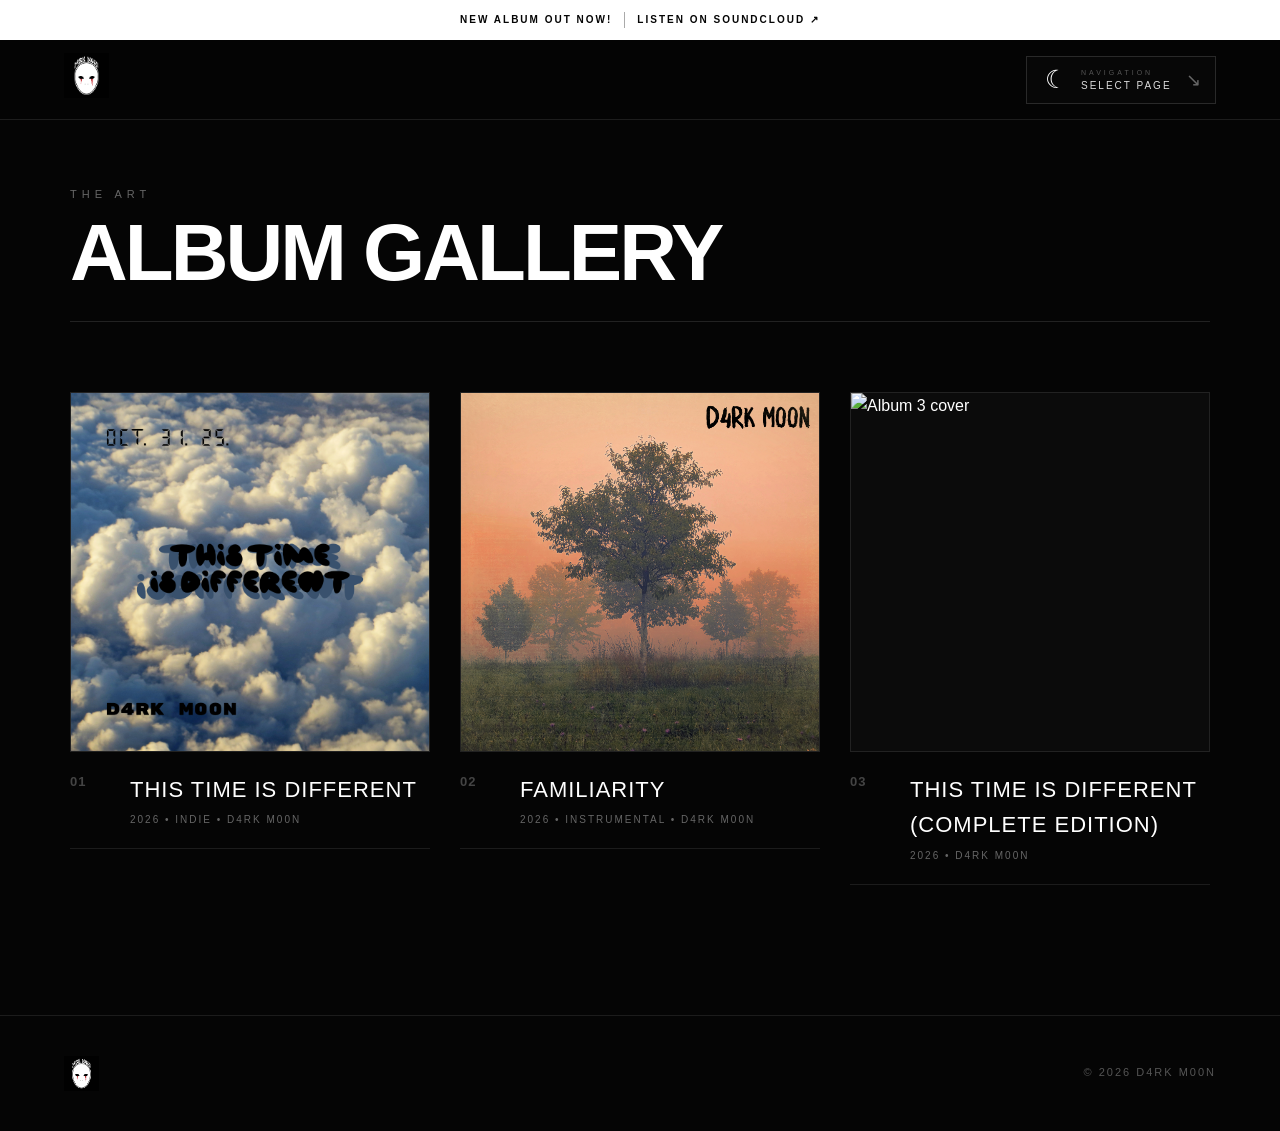
==== commit 9c8c17ae: "Add files via upload" ====
--- a/gallery.html
+++ b/gallery.html
@@ -17,6 +17,11 @@
 </head>
 
 <body>
+
+<a class="announcement-bar" href="https://soundcloud.com/d4rk-m00n-162922668/sets/this-time-is-different-1?si=7050301402e74868af43c1c54c6fa7ad&amp;utm_source=clipboard&amp;utm_medium=text&amp;utm_campaign=social_sharing" target="_blank" rel="noopener noreferrer">
+    <span>New Album out NOW!</span>
+    <span class="announcement-link">Listen on SoundCloud ↗</span>
+</a>
 
 <!-- CLEAN LOADER -->
 <div id="site-loader">
@@ -208,31 +213,16 @@
             </article>
 
 
-<!-- ALBUM 03 - SECRET -->
+<!-- ALBUM 03 -->
 
 <article class="album-card">
 
-<button class="secret-album" onclick="revealSecret()" aria-label="Reveal secret">
-
-    <div class="album-image secret-image">
-
+    <div class="album-image">
         <img
             src="images/album3.png"
             alt="Album 3 cover"
         >
-
-        <!-- Secret overlay -->
-        <div id="secret-overlay" class="secret-overlay">
-
-            <div class="secret-content">
-                <span>YOU FOUND IT</span>
-                <p>Aopz Aptl Pz Kpmmlylua(Jvtwslal Lkpapvu)</p>
-            </div>
-
-        </div>
-
     </div>
-
 
     <div class="album-info">
 
@@ -242,7 +232,7 @@
 
         <div>
             <h2>
-                ????????
+                This Time Is Different (Complete Edition)
             </h2>
 
             <p>
@@ -251,8 +241,6 @@
         </div>
 
     </div>
-
-</button>
 
 </article>
 
--- a/style.css
+++ b/style.css
@@ -26,13 +26,51 @@
 
 
 /* ==================================
+   ALBUM ANNOUNCEMENT
+================================== */
+
+.announcement-bar {
+    position: fixed;
+    top: 0;
+    left: 0;
+    z-index: 1001;
+
+    width: 100%;
+    min-height: 40px;
+    padding: 8px 16px;
+
+    display: flex;
+    align-items: center;
+    justify-content: center;
+    gap: 12px;
+
+    background: #fff;
+    color: #050505;
+    text-decoration: none;
+
+    font-size: 10px;
+    font-weight: bold;
+    letter-spacing: 2px;
+    text-transform: uppercase;
+}
+
+.announcement-link {
+    padding-left: 12px;
+    border-left: 1px solid #aaa;
+}
+
+.announcement-bar:hover .announcement-link {
+    text-decoration: underline;
+}
+
+/* ==================================
    NAVIGATION
 ================================== */
 
 .navbar {
     position: fixed;
 
-    top: 0;
+    top: 40px;
     left: 0;
 
     width: 100%;
@@ -403,6 +441,17 @@
 ================================== */
 
 @media (max-width: 700px) {
+
+    .announcement-bar {
+        gap: 8px;
+        padding: 8px 10px;
+        font-size: 8px;
+        letter-spacing: 1px;
+    }
+
+    .announcement-link {
+        padding-left: 8px;
+    }
 
     .navbar {
         height: 70px;
@@ -2778,9 +2827,96 @@
         min-width: 32px;
     }
 
-    .video-control-button,
+        .video-control-button,
     .video-fullscreen-button {
         width: 25px;
         height: 25px;
     }
-}+}
+
+/* Sleek translucent audio players */
+.music-player,
+.sheet-music-audio {
+    background: rgba(255, 255, 255, 0.035);
+    border: 1px solid rgba(255, 255, 255, 0.12);
+    border-radius: 55px;
+    box-shadow: 0 12px 35px rgba(0, 0, 0, 0.2);
+    -webkit-backdrop-filter: blur(14px);
+    backdrop-filter: blur(14px);
+}
+
+.music-player::before,
+.music-player::after {
+    display: none;
+}
+
+.music-player:hover,
+.sheet-music-audio:hover {
+    background: rgba(255, 255, 255, 0.055);
+    border-color: rgba(255, 255, 255, 0.24);
+    transform: translateY(-1px);
+}
+
+.play-button,
+.sheet-play-button {
+    border-color: rgba(255, 255, 255, 0.28);
+    border-radius: 50%;
+    background: rgba(255, 255, 255, 0.06);
+}
+
+.play-button:hover,
+.sheet-play-button:hover,
+.music-player.playing .play-button,
+.sheet-music-audio.playing .sheet-play-button {
+    border-color: #fff;
+    background: #fff;
+}
+
+.progress-track,
+.sheet-audio-progress {
+    height: 2px;
+    background: rgba(255, 255, 255, 0.16);
+}
+
+.progress-fill,
+.sheet-audio-progress-fill {
+    border-radius: 999px;
+}
+
+/* Softer, polished waveform bars */
+.fake-wave i,
+.sheet-waveform span {
+    border-radius: 999px;
+    background: linear-gradient(
+        to bottom,
+        rgba(255, 255, 255, 0.9),
+        rgba(255, 255, 255, 0.38)
+    );
+    box-shadow: 0 0 6px rgba(255, 255, 255, 0.08);
+    transform-origin: center;
+}
+
+.fake-wave i {
+    width: 3px;
+}
+
+.sheet-waveform span {
+    width: 3px;
+}
+
+.music-player.playing .fake-wave i,
+.sheet-music-audio.playing .sheet-waveform span {
+    background: linear-gradient(
+        to bottom,
+        #fff,
+        rgba(255, 255, 255, 0.55)
+    );
+    box-shadow: 0 0 8px rgba(255, 255, 255, 0.18);
+}
+
+@media (max-width: 700px) {
+    .fake-wave i,
+    .sheet-waveform span {
+        width: 2px;
+    }
+}
